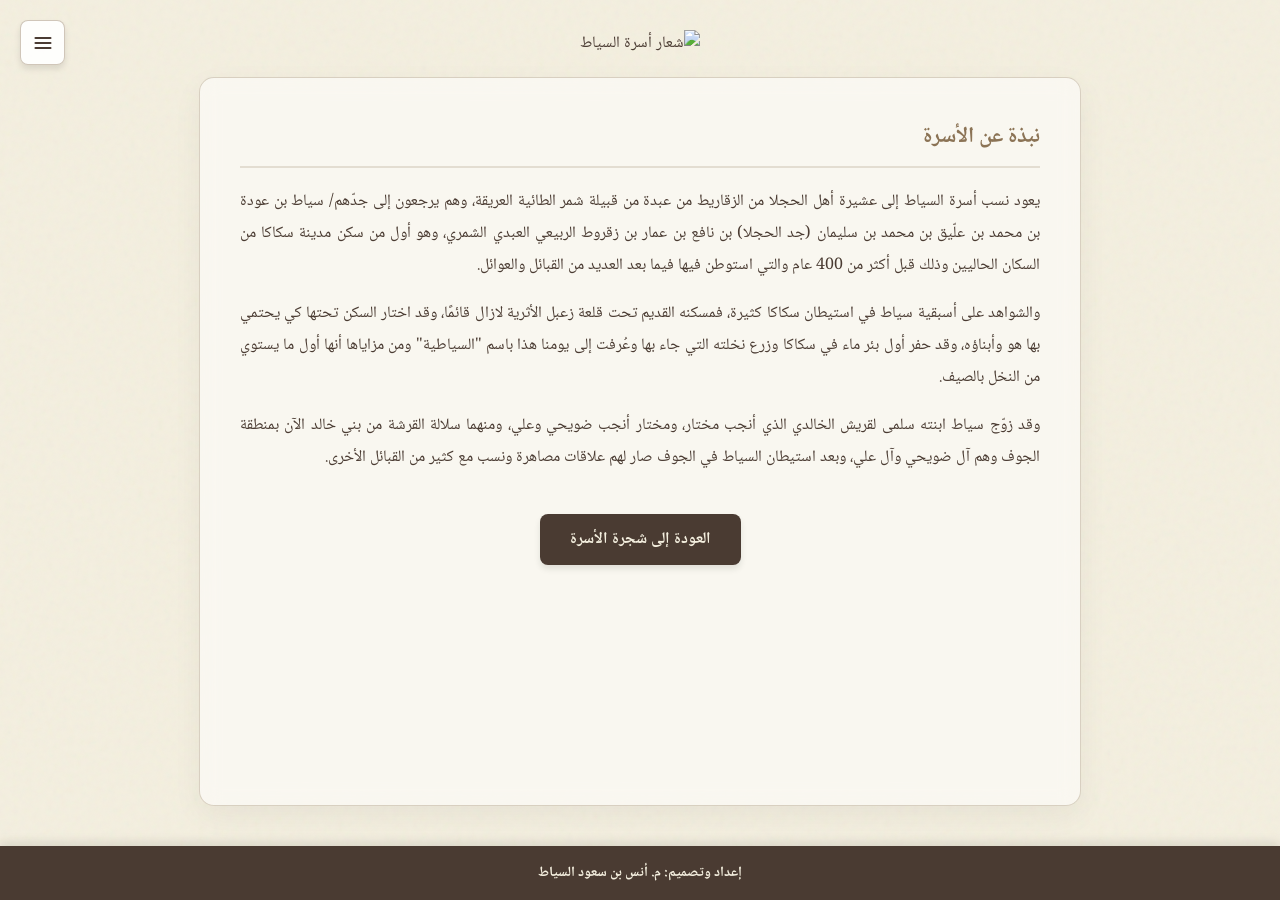
==== about.html @ 710534ac "Add files via upload" ====
<!DOCTYPE html>
<html lang="ar">

<head>
    <meta charset="UTF-8">
    <title>نبذة عن أسرة السياط</title>

    <link rel="icon" href="https://raw.githubusercontent.com/alseyat/FamilyTree/main/favicon_io/favicon.ico"
        type="image/x-icon">
    <link rel="icon" href="https://raw.githubusercontent.com/alseyat/FamilyTree/main/favicon_io/favicon-32x32.png"
        type="image/png">

    <meta name="viewport" content="width=device-width, initial-scale=1.0">
    <link rel="stylesheet" href="style.css">
    <style>
        @import url('https://fonts.googleapis.com/css2?family=Noto+Naskh+Arabic:wght@400;700&display=swap');
        @import url('https://fonts.googleapis.com/css2?family=Reem+Kufi+Ink:wght@400;700&display=swap');

        /* إعدادات الصفحة الأساسية المتوافقة مع الشجرة */
        body {
            font-family: 'Noto Naskh Arabic', sans-serif;
            direction: rtl;
            background-color: #f4efdf;
            background-image: url("data:image/svg+xml,%3Csvg viewBox='0 0 200 200' xmlns='http://www.w3.org/2000/svg'%3E%3Cfilter id='noiseFilter'%3E%3CfeTurbulence type='fractalNoise' baseFrequency='0.65' numOctaves='3' stitchTiles='stitch'/%3E%3C/filter%3E%3Crect width='100%25' height='100%25' filter='url(%23noiseFilter)' opacity='0.05'/%3E%3C/svg%3E");
            color: #4a3b32;
            margin: 0;
            display: flex;
            flex-direction: column;
            min-height: 100vh;
            overflow-y: auto;
        }

        /* الترويسة */
        .header {
            text-align: center;
            padding: 30px 20px 0px;
        }

        .header img {
            max-height: 350px;

            width: auto;
        }

        .header h1 {
            font-family: 'Reem Kufi Ink', sans-serif;
            font-size: 32px;
            margin: 0;
            color: #4a3b32;
        }

        /* حاوية المحتوى (البطاقة الشفافة) */
        .content-container {
            max-width: 800px;
            margin: 20px auto 40px;
            padding: 40px;
            background: rgba(255, 255, 255, 0.55);
            backdrop-filter: blur(10px);
            border: 1px solid rgba(139, 115, 85, 0.3);
            border-radius: 15px;
            box-shadow: 0 10px 30px rgba(0, 0, 0, 0.05);
            flex-grow: 1;
            /* لتمديد المساحة ودفع الفوتر للأسفل */
        }

        /* تنسيق النصوص والعناوين الداخلية */
        .content-container h2 {
            color: #8b7355;
            font-size: 22px;
            border-bottom: 2px solid rgba(139, 115, 85, 0.2);
            padding-bottom: 10px;
            margin-top: 30px;
        }

        .content-container h2:first-of-type {
            margin-top: 0;
        }

        .content-container p {
            font-size: 16px;
            line-height: 2;
            text-align: justify;
            margin-bottom: 15px;
        }

        /* زر العودة للشجرة */
        .back-btn-container {
            text-align: center;
            margin-top: 40px;
        }

        .back-btn {
            display: inline-block;
            background: #4a3b32;
            color: #f4efdf;
            text-decoration: none;
            padding: 12px 30px;
            border-radius: 8px;
            font-weight: bold;
            font-size: 16px;
            transition: all 0.3s ease;
            box-shadow: 0 4px 6px rgba(0, 0, 0, 0.1);
        }

        .back-btn:hover {
            background: #6a5646;
            transform: translateY(-2px);
            box-shadow: 0 6px 12px rgba(0, 0, 0, 0.15);
        }

        /* الفوتر السفلي */
        .bottom-footer {
            text-align: center;
            padding: 15px;
            background: #4a3b32;
            color: #f4efdf;
            font-size: 14px;
            font-weight: bold;
            margin-top: auto;
        }

        /* توافق الشاشات الصغيرة (الجوال) */
        @media (max-width: 768px) {
            .content-container {
                margin: 15px;
                padding: 25px;
            }

            .header img {
                max-height: 200px;
            }
        }
    </style>
</head>

<body>

    <div id="floating-menu-container">
        <button id="menu-icon-btn" class="floating-btn">
            <svg viewBox="0 0 24 24" width="20" height="20" stroke="#4a3b32" stroke-width="2.5" fill="none"
                stroke-linecap="round" stroke-linejoin="round">
                <line x1="3" y1="12" x2="21" y2="12"></line>
                <line x1="3" y1="6" x2="21" y2="6"></line>
                <line x1="3" y1="18" x2="21" y2="18"></line>
            </svg>
        </button>

        <div id="menu-dropdown">
            <a href="tree.html" class="menu-item">شجرة الأسرة</a>
            <a href="about.html" class="menu-item">نبذة عن الأسرة</a>
            <button id="view-stats-btn" class="menu-item">إحصائيات</button>
        </div>
    </div>

    <div class="header">
        <img src="https://github.com/alseyat/FamilyTree_Trial/blob/main/logo.png?raw=true" alt="شعار أسرة السياط">
    </div>

    <div class="content-container">

        <h2>نبذة عن الأسرة</h2>
        <p>
            يعود نسب أسرة السياط إلى عشيرة أهل الحجلا من الزقاريط من عبدة من قبيلة شمر الطائية العريقة، وهم يرجعون إلى
            جدّهم/ سياط بن عودة بن محمد بن علّيق بن محمد بن سليمان (جد الحجلا) بن نافع بن عمار بن زقروط الربيعي العبدي
            الشمري، وهو أول من سكن مدينة سكاكا من السكان الحاليين وذلك قبل أكثر من 400 عام والتي استوطن فيها فيما بعد
            العديد من القبائل والعوائل.
        </p>
        <p>
            والشواهد على أسبقية سياط في استيطان سكاكا كثيرة، فمسكنه القديم تحت قلعة زعبل الأثرية لازال قائمًا، وقد اختار
            السكن تحتها كي يحتمي بها هو وأبناؤه، وقد حفر أول بئر ماء في سكاكا وزرع نخلته التي جاء بها وعُرفت إلى يومنا
            هذا باسم "السياطية" ومن مزاياها أنها أول ما يستوي من النخل بالصيف.
        </p>
        <p>
            وقد زوّج سياط ابنته سلمى لقريش الخالدي الذي أنجب مختار، ومختار أنجب ضويحي وعلي، ومنهما سلالة القرشة من بني
            خالد الآن بمنطقة الجوف وهم آل ضويحي وآل علي، وبعد استيطان السياط في الجوف صار لهم علاقات مصاهرة ونسب مع كثير
            من القبائل الأخرى.
        </p>


        <div class="back-btn-container">
            <a href="tree.html" class="back-btn">العودة إلى شجرة الأسرة</a>
        </div>

    </div>

    <footer class="bottom-footer">
        إعداد وتصميم: م. أنس بن سعود السياط
    </footer>
    <script src="menu.js"></script>

</body>

</html>
---- style.css ----
@import url('https://fonts.googleapis.com/css2?family=Noto+Naskh+Arabic:wght@400;700&display=swap');
@import url('https://fonts.googleapis.com/css2?family=Reem+Kufi+Ink:wght@400;700&display=swap');

body {
    font-family: 'Noto Naskh Arabic', sans-serif;
    direction: rtl;
    background-color: #f4efdf;
    background-image: url("data:image/svg+xml,%3Csvg viewBox='0 0 200 200' xmlns='http://www.w3.org/2000/svg'%3E%3Cfilter id='noiseFilter'%3E%3CfeTurbulence type='fractalNoise' baseFrequency='0.65' numOctaves='3' stitchTiles='stitch'/%3E%3C/filter%3E%3Crect width='100%25' height='100%25' filter='url(%23noiseFilter)' opacity='0.05'/%3E%3C/svg%3E");
    margin: 0;
    display: flex;
    flex-direction: column;
    height: 100vh;
    overflow: hidden;
}

/* 1. الترويسة العلوية (الهيدر) */
.top-header {
    text-align: center;
    padding: 15px;
    background: rgba(244, 239, 223, 0.85);
    backdrop-filter: blur(8px);
    border-bottom: 1px solid rgba(139, 115, 85, 0.3);
    flex-shrink: 0;
    z-index: 1000;
    overflow: hidden;
}

.top-header.hidden {
    max-height: 0;
    padding-top: 0;
    padding-bottom: 0;
    opacity: 0;
    border-bottom: none;
}

.top-header img {
    max-height: 400px;
    width: auto;
}

.top-header h1 {
    margin: 0;
    font-family: 'Reem Kufi Ink', sans-serif;
    font-size: 35px;
    color: #4a3b32;
}

/* 2. شريط الأدوات الثابت (Nav Bar) */
.nav-bar {
    display: flex;
    justify-content: center;
    align-items: center;
    gap: 15px;
    padding: 12px;
    background: rgba(255, 255, 255, 0.5);
    box-shadow: 0 4px 6px rgba(0, 0, 0, 0.05);
    z-index: 999;
    flex-shrink: 0;
    flex-wrap: wrap;
}

.nav-bar button, .nav-bar a, .nav-bar input {
    background: rgba(255, 255, 255, 0.7);
    border: 1px solid rgba(139, 115, 85, 0.4);
    color: #4a3b32;
    font-family: 'Noto Naskh Arabic', sans-serif;
    font-size: 14px;
    font-weight: bold;
    padding: 8px 16px;
    border-radius: 8px;
    cursor: pointer;
    transition: all 0.3s ease;
    text-decoration: none;
    outline: none;
}

.nav-bar button:hover, .nav-bar a:hover {
    background: rgba(255, 255, 255, 0.95);
    box-shadow: 0 4px 8px rgba(139, 115, 85, 0.15);
    transform: translateY(-2px);
}

.search-wrapper {
    position: relative;
    display: flex;
}

.search-wrapper input {
    width: 220px;
    text-align: right;
    cursor: text;
}

.node {
    filter: drop-shadow(2px 4px 6px rgba(0, 0, 0, 0.3));
    transition: filter 0.2s ease;
}

.node:hover {
    filter: drop-shadow(4px 6px 10px rgba(0, 0, 0, 0.7));
    cursor: pointer;
}

/* 1. Add this transition to your existing base node rect to make the color fade smoothly */
.node rect {
    fill: #ffffff;
    stroke: #2c3e50;
    stroke-width: 3px;
    transition: fill 0.4s ease, stroke 0.4s ease; /* This makes the flash smooth */
}

/* 2. Replace your existing highlight classes with these new colors */
.node rect.highlight {
    fill: #060606 !important; /* A bright golden yellow */
    stroke: #070707 !important; /* A deep orange/red border */
}

.node text.highlight {
    fill: #fbf9f9 !important; /* Matches the text to the border */
}

.node text {
    font-family: 'Noto Naskh Arabic', sans-serif;
}



.link {
    fill: none;
    stroke: #747a7a;
    stroke-width: 2.5px;
}

.node.has-children rect {
    fill: #e8f0f2;
}

.node.collapsed rect {
    fill: rgb(194, 194, 205);
}

#tree-container {
    direction: ltr;
    flex-grow: 1;
    overflow: auto;
    position: relative;
}

/* 4. الفوتر السفلي الثابت */
.bottom-footer {
    text-align: center;
    padding: 12px;
    background: #4a3b32;
    color: #f4efdf;
    font-family: 'Noto Naskh Arabic', sans-serif;
    font-size: 14px;
    font-weight: bold;
    flex-shrink: 0;
    z-index: 1000;
    box-shadow: 0 -4px 10px rgba(0, 0, 0, 0.1);
}


/* Tooltip Styles */
#tooltip {
    position: absolute;
    text-align: center;
    padding: 8px 12px;
    font-family: 'Noto Naskh Arabic', sans-serif;
    font-size: 14px;
    font-weight: bold;
    color: #fff;
    background: rgba(0, 0, 0, 0.8);
    border: 1px solid #ddd;
    border-radius: 8px;
    pointer-events: none;
    opacity: 0;
    direction: rtl;
    box-shadow: 0px 4px 6px rgba(0, 0, 0, 0.1);
    z-index: 2000;
    width: 250px;
    white-space: normal;
    word-wrap: break-word;
    line-height: 1.6;
}

/* Input Box */
.search-container input[type="text"] {
    background: rgba(255, 255, 255, 0.35);
    backdrop-filter: blur(8px);
    -webkit-backdrop-filter: blur(8px);
    border: 1px solid rgba(139, 115, 85, 0.4);
    color: #4a3b32;
    font-family: 'Noto Naskh Arabic', sans-serif;
    font-size: 14px;
    font-weight: bold;
    padding: 10px 16px;
    border-radius: 8px;
    box-shadow: 0 4px 6px rgba(0, 0, 0, 0.05);
    transition: all 0.3s ease;
    outline: none;
    width: 30%;
    margin: 0 auto;
    display: block;
    direction: rtl;
    text-align: right;
}

/* Search Results Container */
ul#search-results {
    top: 100%;
    right: 0;
    position: absolute;
    width: 100%;
    margin-top: 5px;
    font-family: 'Noto Naskh Arabic', sans-serif;
    list-style-type: none;
    padding: 0;
    display: none;
    z-index: 1000;
    background: rgba(244, 239, 223, 0.9) !important;
    backdrop-filter: blur(10px);
    -webkit-backdrop-filter: blur(10px);
    border: 1px solid rgba(139, 115, 85, 0.3) !important;
    border-radius: 8px;
    box-shadow: 0 8px 16px rgba(0, 0, 0, 0.1);
    overflow: hidden;
    left: 25%;
}

ul#search-results li {
    padding: 10px;
    cursor: pointer;
    direction: rtl;
    border-bottom: 1px solid rgba(139, 115, 85, 0.3);
    text-align: right;
}

ul#search-results li:hover {
    background: rgba(255, 255, 255, 0.5) !important;
}

#search-box:focus {
    background: rgba(255, 255, 255, 0.85);
    border: 2px solid #8b7355;
    box-shadow: 0 0 10px rgba(139, 115, 85, 0.3);
    outline: none;
}

@media (max-width: 600px) {
    .search-container {
        margin-top: 240px;
    }

    .search-container input[type="text"] {
        width: 70%;
        font-size: 14px;
        padding: 8px;
    }

    ul#search-results {
        width: 80%;
        left: 10%;
    }

    .top-header {
        padding: 10px 5px;
    }
    
    .top-header img {
        max-height: 180px;
        margin-bottom: 5px;
    }




}

/* =========================================
   UI Overlay & Floating Buttons Styling
========================================= */

/* Wrap the logo and nav to float them over the tree */
#ui-wrapper {
    position: absolute;
    top: 0;
    left: 0;
    width: 100%;
    display: flex;
    flex-direction: column;
    align-items: center;
    z-index: 1000;
    /* Added opacity fade and a smoother easing curve */
transition: opacity 0.4s ease, transform 0.4s ease, visibility 0.4s;
    transition-delay: 0.1s; /* Adds a tiny buffer to ignore accidental scroll bounces */
    pointer-events: none;
}

#ui-wrapper.hidden {
    opacity: 0;
    visibility: hidden;
    transform: translateY(-20px);
    transition-delay: 0s; /* Hide immediately when scrolling down */
}

.top-header, .nav-bar {
    pointer-events: auto; /* Re-enables clicking on the actual buttons/logo */
}

.top-header {
    width: 100%;
}

/* Floating Zoom Controls */
/* Floating Controls Container */

/* Universal Floating Button Style */
.floating-btn {
    background: rgba(255, 255, 255, 0.9);
    border: 1px solid rgba(139, 115, 85, 0.4);
    color: #4a3b32;
    font-size: 28px;
    font-weight: bold;
    width: 45px;
    height: 45px;
    border-radius: 8px;
    cursor: pointer;
    display: flex;
    justify-content: center;
    align-items: center;
    box-shadow: 0 4px 6px rgba(0, 0, 0, 0.1);
    transition: all 0.2s ease;
    padding: 0;
    line-height: 1;
    touch-action: manipulation;
    user-select: none;
}

.floating-btn:hover {
    background: #ffffff;
    transform: scale(1.1);
    box-shadow: 0 6px 12px rgba(139, 115, 85, 0.2);
}

/* Isolated Search Container */
#floating-search-container {
    position: absolute;
    top: 20px;
    right: 20px;
    z-index: 1001;
    display: flex;
    justify-content: flex-end;
    height: 45px;
}

/* Isolated Zoom Container */
.zoom-controls {
    position: absolute;
    /* This 75px pushes the zoom buttons strictly below the search area, making overlap mathematically impossible */
    top: 75px; 
    right: 20px;
    display: flex;
    flex-direction: column;
    gap: 10px;
    z-index: 1000;
}

.zoom-controls button:hover {
    background: #ffffff;
    transform: scale(1.1);
    box-shadow: 0 6px 12px rgba(139, 115, 85, 0.2);
}



.search-wrapper {
    position: absolute;
    top: 0;
    right: 0;
    width: 250px; /* How far it expands to the left */
    z-index: 1001;
}

.search-wrapper input {
    width: 100%;
    height: 45px;
    box-sizing: border-box;
    background: rgba(255, 255, 255, 0.95);
    backdrop-filter: blur(8px);
    -webkit-backdrop-filter: blur(8px);
    border: 2px solid #8b7355;
    color: #4a3b32;
    font-family: 'Noto Naskh Arabic', sans-serif;
    font-size: 14px;
    font-weight: bold;
    padding: 0 15px;
    border-radius: 8px;
    box-shadow: 0 4px 12px rgba(0, 0, 0, 0.15);
    outline: none;
    direction: rtl;
    text-align: right;
}

/* Search Results Dropdown */
ul#search-results {
    top: 50px;
    right: 0;
    position: absolute;
    width: 100%;
    margin: 0;
    font-family: 'Noto Naskh Arabic', sans-serif;
    list-style-type: none;
    padding: 0;
    display: none;
    background: rgba(244, 239, 223, 0.95);
    backdrop-filter: blur(10px);
    -webkit-backdrop-filter: blur(10px);
    border: 1px solid rgba(139, 115, 85, 0.4);
    border-radius: 8px;
    box-shadow: 0 8px 16px rgba(0, 0, 0, 0.15);
    overflow: hidden;
}

ul#search-results li {
    padding: 12px 15px;
    cursor: pointer;
    direction: rtl;
    border-bottom: 1px solid rgba(139, 115, 85, 0.2);
    text-align: right;
    font-size: 14px;
}

ul#search-results li:hover {
    background: rgba(255, 255, 255, 0.6);
}

.floating-btn svg {
    width: 20px !important;
    height: 20px !important;
    pointer-events: none; /* Stops the SVG itself from capturing clicks */
}

/* Floating Menu Container */
#floating-menu-container {
    position: absolute;
    top: 20px;
    left: 20px;
    z-index: 1001;
}

/* Menu Dropdown Styling with Transition */
#menu-dropdown {
    position: absolute;
    top: 100%; /* Positions it right below the button */
    left: 0;   /* Aligns it to the left edge so the button doesn't move */
    margin-top: 10px;
    background: rgba(244, 239, 223, 0.95);
    backdrop-filter: blur(10px);
    -webkit-backdrop-filter: blur(10px);
    border: 1px solid rgba(139, 115, 85, 0.4);
    border-radius: 8px;
    box-shadow: 0 8px 16px rgba(0, 0, 0, 0.15);
    overflow: hidden;
    display: flex;
    flex-direction: column;
    min-width: 160px;
    
    /* Animation properties */
    opacity: 0;
    visibility: hidden;
    transform: translateY(-10px);
    transition: opacity 0.3s ease, transform 0.3s ease, visibility 0.3s ease;
}

/* The class added by JavaScript to show the menu */
#menu-dropdown.show {
    opacity: 1;
    visibility: visible;
    transform: translateY(0);
}

/* Individual Menu Items */
.menu-item {
    background: transparent;
    border: none;
    border-bottom: 1px solid rgba(139, 115, 85, 0.2);
    color: #4a3b32;
    font-family: 'Noto Naskh Arabic', sans-serif;
    font-size: 14px;
    font-weight: bold;
    padding: 12px 15px;
    cursor: pointer;
    text-align: right;
    text-decoration: none;
    width: 100%;
    box-sizing: border-box;
    display: block;
    outline: none;
}

.menu-item:last-child {
    border-bottom: none;
}

.menu-item:hover {
    background: rgba(255, 255, 255, 0.6);
}

@media (max-width: 600px) {
    .search-wrapper {
        width: 210px; /* Slightly smaller on mobile screens */
    }
}
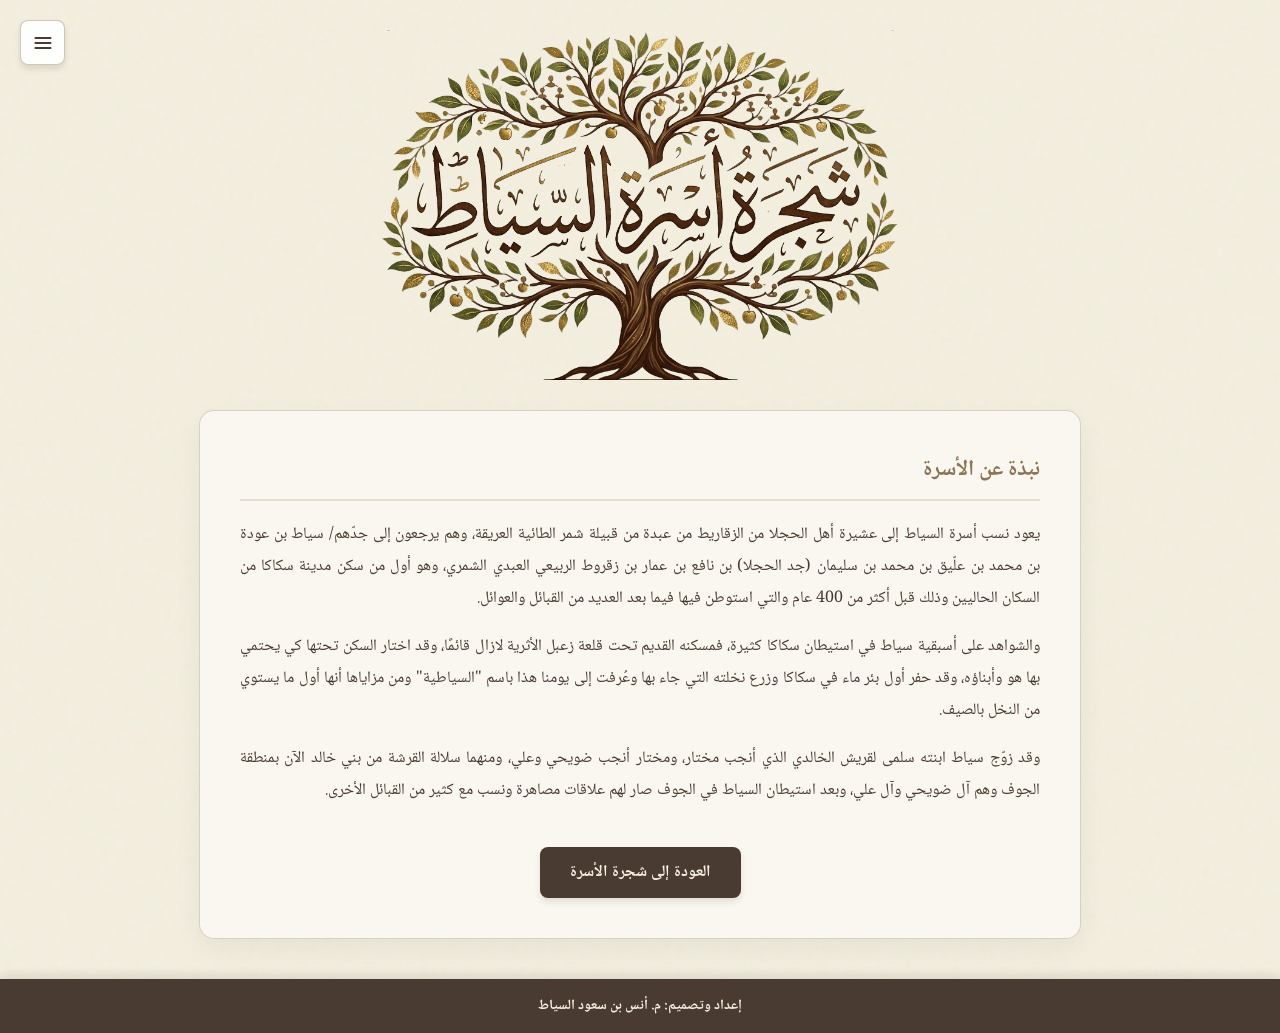
==== commit b17c9800: "Add files via upload" ====
--- a/about.html
+++ b/about.html
@@ -2,13 +2,14 @@
 <html lang="ar">
 
 <head>
+        <link rel="preload" as="image" href="logo.png">
+
     <meta charset="UTF-8">
     <title>نبذة عن أسرة السياط</title>
 
-    <link rel="icon" href="https://raw.githubusercontent.com/alseyat/FamilyTree/main/favicon_io/favicon.ico"
-        type="image/x-icon">
-    <link rel="icon" href="https://raw.githubusercontent.com/alseyat/FamilyTree/main/favicon_io/favicon-32x32.png"
-        type="image/png">
+    <link rel="icon" href="favicon_io/favicon.ico" type="image/x-icon">
+
+    <link rel="icon" href="favicon_io/favicon-32x32.png" type="image/png">
 
     <meta name="viewport" content="width=device-width, initial-scale=1.0">
     <link rel="stylesheet" href="style.css">
@@ -153,7 +154,7 @@
     </div>
 
     <div class="header">
-        <img src="https://github.com/alseyat/FamilyTree_Trial/blob/main/logo.png?raw=true" alt="شعار أسرة السياط">
+        <img src="logo.png" alt="شعار شجرة السياط">
     </div>
 
     <div class="content-container">
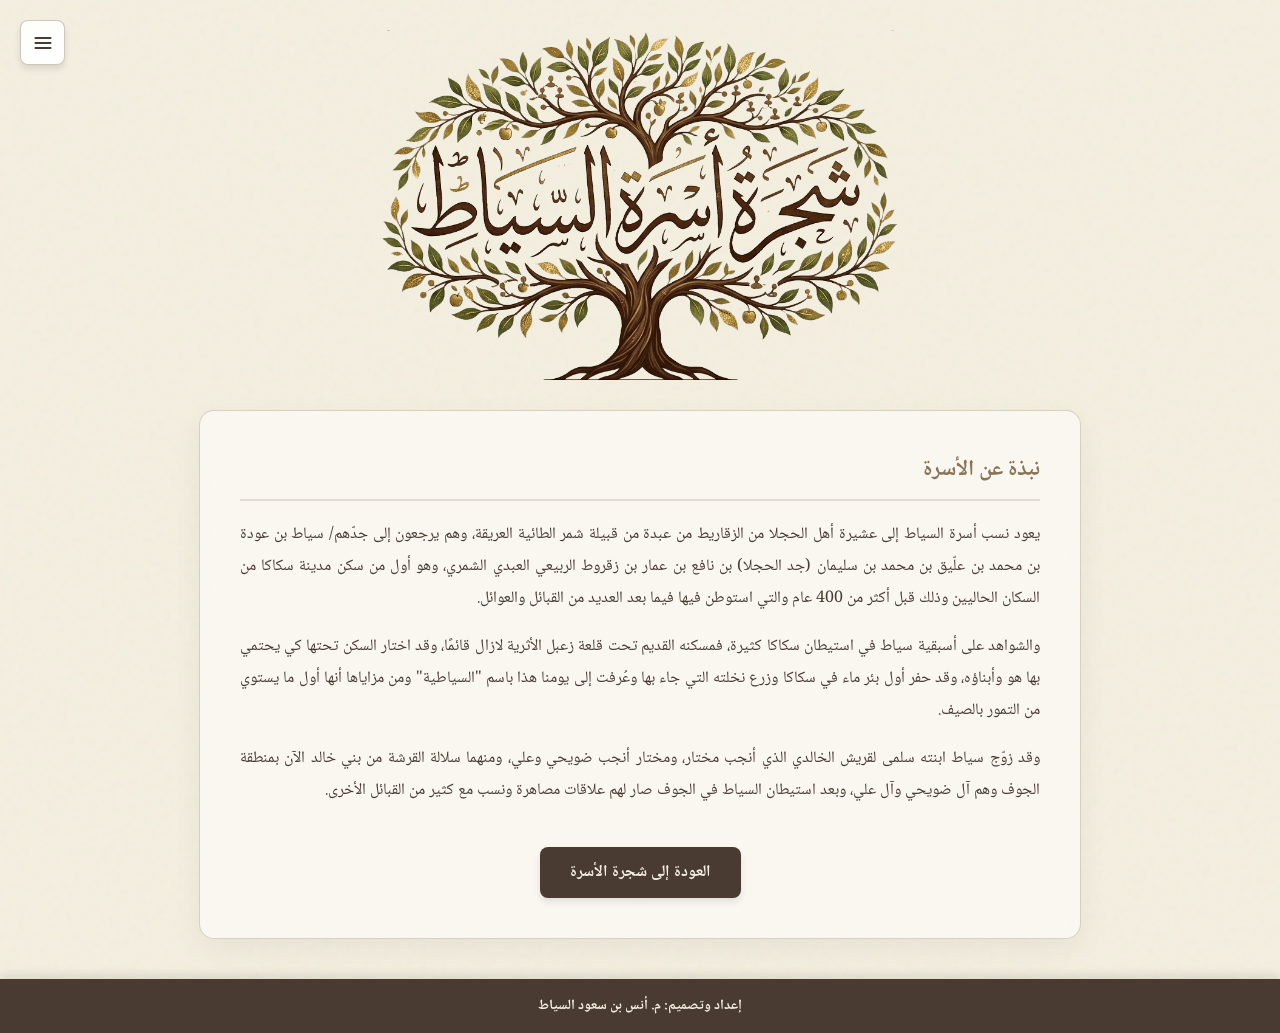
==== commit 6aee23e2: "Add files via upload" ====
--- a/about.html
+++ b/about.html
@@ -169,7 +169,7 @@
         <p>
             والشواهد على أسبقية سياط في استيطان سكاكا كثيرة، فمسكنه القديم تحت قلعة زعبل الأثرية لازال قائمًا، وقد اختار
             السكن تحتها كي يحتمي بها هو وأبناؤه، وقد حفر أول بئر ماء في سكاكا وزرع نخلته التي جاء بها وعُرفت إلى يومنا
-            هذا باسم "السياطية" ومن مزاياها أنها أول ما يستوي من النخل بالصيف.
+            هذا باسم "السياطية" ومن مزاياها أنها أول ما يستوي من التمور بالصيف.
         </p>
         <p>
             وقد زوّج سياط ابنته سلمى لقريش الخالدي الذي أنجب مختار، ومختار أنجب ضويحي وعلي، ومنهما سلالة القرشة من بني
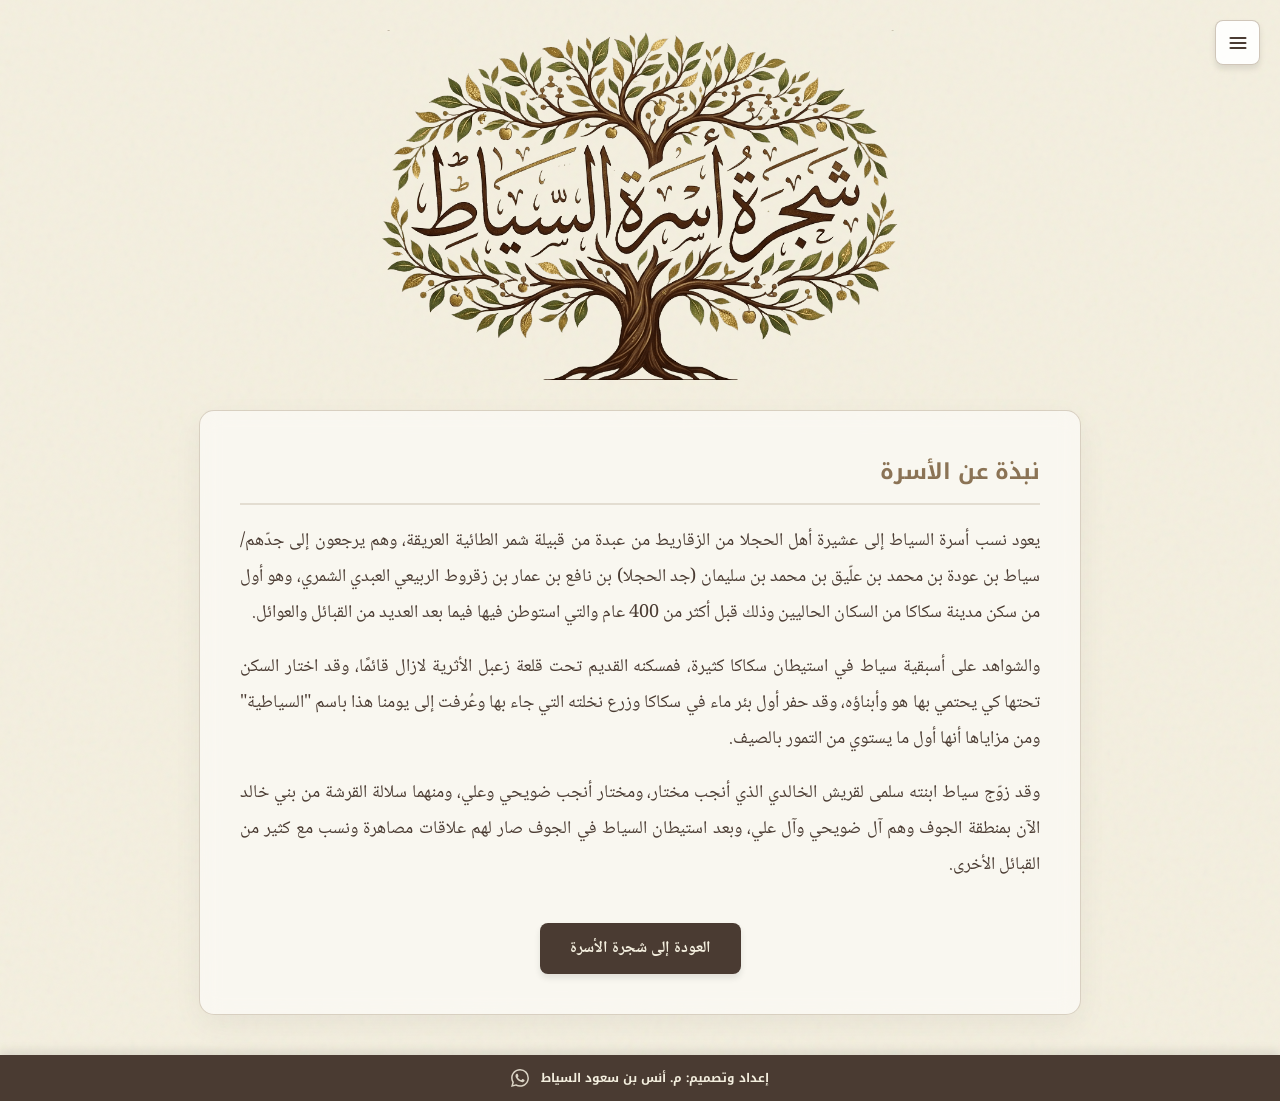
==== commit f65c57c5: "Add files via upload" ====
--- a/about.html
+++ b/about.html
@@ -2,7 +2,7 @@
 <html lang="ar">
 
 <head>
-        <link rel="preload" as="image" href="logo.png">
+    <link rel="preload" as="image" href="logo.png">
 
     <meta charset="UTF-8">
     <title>نبذة عن أسرة السياط</title>
@@ -44,7 +44,7 @@
         }
 
         .header h1 {
-            font-family: 'Reem Kufi Ink', sans-serif;
+            font-family: 'Noto Kufi Arabic', sans-serif;
             font-size: 32px;
             margin: 0;
             color: #4a3b32;
@@ -66,11 +66,13 @@
 
         /* تنسيق النصوص والعناوين الداخلية */
         .content-container h2 {
+            font-family: 'Noto Kufi Arabic', sans-serif;
             color: #8b7355;
             font-size: 22px;
             border-bottom: 2px solid rgba(139, 115, 85, 0.2);
             padding-bottom: 10px;
             margin-top: 30px;
+            text-align: right;
         }
 
         .content-container h2:first-of-type {
@@ -78,7 +80,7 @@
         }
 
         .content-container p {
-            font-size: 16px;
+            font-size: 18px;
             line-height: 2;
             text-align: justify;
             margin-bottom: 15px;
@@ -110,7 +112,7 @@
         }
 
         /* الفوتر السفلي */
-        .bottom-footer {
+        /* .bottom-footer {
             text-align: center;
             padding: 15px;
             background: #4a3b32;
@@ -118,7 +120,7 @@
             font-size: 14px;
             font-weight: bold;
             margin-top: auto;
-        }
+        } */
 
         /* توافق الشاشات الصغيرة (الجوال) */
         @media (max-width: 768px) {
@@ -147,9 +149,6 @@
         </button>
 
         <div id="menu-dropdown">
-            <a href="tree.html" class="menu-item">شجرة الأسرة</a>
-            <a href="about.html" class="menu-item">نبذة عن الأسرة</a>
-            <button id="view-stats-btn" class="menu-item">إحصائيات</button>
         </div>
     </div>
 
@@ -185,7 +184,6 @@
     </div>
 
     <footer class="bottom-footer">
-        إعداد وتصميم: م. أنس بن سعود السياط
     </footer>
     <script src="menu.js"></script>
 
--- a/style.css
+++ b/style.css
@@ -1,5 +1,6 @@
 @import url('https://fonts.googleapis.com/css2?family=Noto+Naskh+Arabic:wght@400;700&display=swap');
 @import url('https://fonts.googleapis.com/css2?family=Reem+Kufi+Ink:wght@400;700&display=swap');
+@import url('https://fonts.googleapis.com/css2?family=Noto+Kufi+Arabic:wght@100..900&display=swap');
 
 body {
     font-family: 'Noto Naskh Arabic', sans-serif;
@@ -152,12 +153,32 @@
     padding: 12px;
     background: #4a3b32;
     color: #f4efdf;
-    font-family: 'Noto Naskh Arabic', sans-serif;
-    font-size: 14px;
+    font-family: 'Noto Kufi Arabic', sans-serif;
+    font-size: 12px;
     font-weight: bold;
     flex-shrink: 0;
     z-index: 1000;
     box-shadow: 0 -4px 10px rgba(0, 0, 0, 0.1);
+    display: flex;
+    align-items: center;
+    justify-content: center;
+    gap: 12px;
+}
+
+.footer-whatsapp {
+    display: flex;
+    align-items: center;
+    justify-content: center;
+    color: #f4efdf;
+    opacity: 0.85;
+    transition: opacity 0.2s ease, transform 0.2s ease;
+    text-decoration: none;
+    line-height: 1;
+}
+
+.footer-whatsapp:hover {
+    opacity: 1;
+    transform: scale(1.15);
 }
 
 
@@ -347,11 +368,12 @@
 #floating-search-container {
     position: absolute;
     top: 20px;
-    right: 20px;
+    left: 20px;
     z-index: 1001;
     display: flex;
-    justify-content: flex-end;
+    justify-content: flex-start;
     height: 45px;
+    /* display: none; */
 }
 
 /* Isolated Zoom Container */
@@ -359,7 +381,7 @@
     position: absolute;
     /* This 75px pushes the zoom buttons strictly below the search area, making overlap mathematically impossible */
     top: 75px; 
-    right: 20px;
+    left: 20px;
     display: flex;
     flex-direction: column;
     gap: 10px;
@@ -377,8 +399,8 @@
 .search-wrapper {
     position: absolute;
     top: 0;
-    right: 0;
-    width: 250px; /* How far it expands to the left */
+    left: 0;
+    width: 250px; /* How far it expands to the right */
     z-index: 1001;
 }
 
@@ -405,7 +427,7 @@
 /* Search Results Dropdown */
 ul#search-results {
     top: 50px;
-    right: 0;
+    left: 0;
     position: absolute;
     width: 100%;
     margin: 0;
@@ -445,7 +467,7 @@
 #floating-menu-container {
     position: absolute;
     top: 20px;
-    left: 20px;
+    right: 20px;
     z-index: 1001;
 }
 
@@ -453,7 +475,7 @@
 #menu-dropdown {
     position: absolute;
     top: 100%; /* Positions it right below the button */
-    left: 0;   /* Aligns it to the left edge so the button doesn't move */
+    right: 0;  /* Aligns it to the right edge so the button doesn't move */
     margin-top: 10px;
     background: rgba(244, 239, 223, 0.95);
     backdrop-filter: blur(10px);
@@ -507,9 +529,151 @@
     background: rgba(255, 255, 255, 0.6);
 }
 
+/* Controls Toggle Panel */
+#controls-panel {
+    display: flex;
+    flex-direction: column;
+    gap: 10px;
+    overflow: hidden;
+    max-height: 0;
+    opacity: 0;
+    transform: translateY(-8px);
+    transition: max-height 0.4s cubic-bezier(0.4, 0, 0.2, 1),
+                opacity 0.35s ease,
+                transform 0.35s cubic-bezier(0.4, 0, 0.2, 1);
+    pointer-events: none;
+}
+
+#controls-panel.open {
+    max-height: 350px;
+    opacity: 1;
+    transform: translateY(0);
+    pointer-events: auto;
+}
+
+/* Stagger children buttons when opening */
+#controls-panel.open .floating-btn:nth-child(1) { transition-delay: 0.04s; }
+#controls-panel.open .floating-btn:nth-child(2) { transition-delay: 0.08s; }
+#controls-panel.open .floating-btn:nth-child(3) { transition-delay: 0.12s; }
+#controls-panel.open .floating-btn:nth-child(4) { transition-delay: 0.16s; }
+#controls-panel.open .floating-btn:nth-child(5) { transition-delay: 0.20s; }
+
+/* Active state for the toggle button */
+#controls-toggle-btn.active {
+    background: rgba(139, 115, 85, 0.18);
+    border-color: rgba(139, 115, 85, 0.7);
+    box-shadow: 0 4px 12px rgba(139, 115, 85, 0.25);
+}
+
 @media (max-width: 600px) {
     .search-wrapper {
         width: 210px; /* Slightly smaller on mobile screens */
     }
 }
 
+/* =========================================
+   Fixed Header Overlay: Logo + Lineage Text
+   - Sits fixed at top-center of the viewport
+   - Never moves or scales with the tree
+   - Fades out when scrolling down, returns at top
+========================================= */
+
+#header-overlay {
+    position: fixed;
+    top: 0;
+    left: 50%;
+    transform: translateX(-50%);
+    z-index: 900; /* Below floating buttons (1001) but above tree */
+    display: flex;
+    flex-direction: column;
+    align-items: center;
+    padding: 14px 24px 10px;
+    pointer-events: none; /* Lets clicks pass through to the tree */
+    width: 100%;        /* ADD THIS */
+
+    /* Smooth show/hide transition */
+    opacity: 1;
+    visibility: visible;
+    transition: opacity 0.4s ease, transform 0.4s ease, visibility 0.4s;
+    transition-delay: 0.1s;
+}
+
+#header-overlay.hidden {
+    opacity: 0;
+    visibility: hidden;
+    transform: translateX(-50%) translateY(-20px);
+    transition-delay: 0s;
+}
+
+#header-logo {
+    max-height: 110px;
+    width: auto;
+    margin-bottom: 6px;
+    filter: drop-shadow(0 2px 8px rgba(0,0,0,0.18));
+}
+
+#lineage-text {
+    opacity: 0;
+    transition: opacity 0.4s ease;
+    margin: 0;
+    font-family: 'Noto Kufi Arabic', sans-serif;
+    font-size: clamp(13px, 1.5vw, 15px);
+    font-weight: 700;
+    color: #3a2c1e;
+    direction: rtl;
+    text-align: center;
+    line-height: 1.7;
+    letter-spacing: 0.02em;
+    max-width: 55vw;
+    /* Soft warm text-shadow for elegance */
+    text-shadow:
+        0 1px 0 rgba(255,255,255,0.8),
+        0 2px 8px rgba(139, 115, 85, 0.25);
+    /* Subtle decorative underline */
+    border-bottom: 1.5px solid rgba(139, 115, 85, 0.35);
+    padding-bottom: 4px;
+}
+
+@media (max-width: 600px) {
+    #header-logo {
+        max-height: 70px;
+    }
+    #lineage-text {
+        font-size: 11px;
+        max-width: 65vw;
+    }
+}
+/* ── Share Button ── */
+#share-btn {
+    position: absolute;
+    top: 75px;
+    right: 20px;
+    z-index: 1001;
+}
+
+/* ── Share Toast ── */
+#share-toast {
+    position: fixed;
+    bottom: 60px;
+    left: 50%;
+    transform: translateX(-50%) translateY(10px);
+    background: #4a3b32;
+    color: #f4efdf;
+    font-family: 'Noto Naskh Arabic', sans-serif;
+    font-size: 14px;
+    font-weight: bold;
+    padding: 10px 22px;
+    border-radius: 10px;
+    box-shadow: 0 4px 16px rgba(0,0,0,0.2);
+    opacity: 0;
+    visibility: hidden;
+    transition: opacity 0.3s ease, transform 0.3s ease, visibility 0.3s ease;
+    z-index: 3000;
+    white-space: nowrap;
+}
+
+#share-toast.show {
+    opacity: 1;
+    visibility: visible;
+    transform: translateX(-50%) translateY(0);
+}
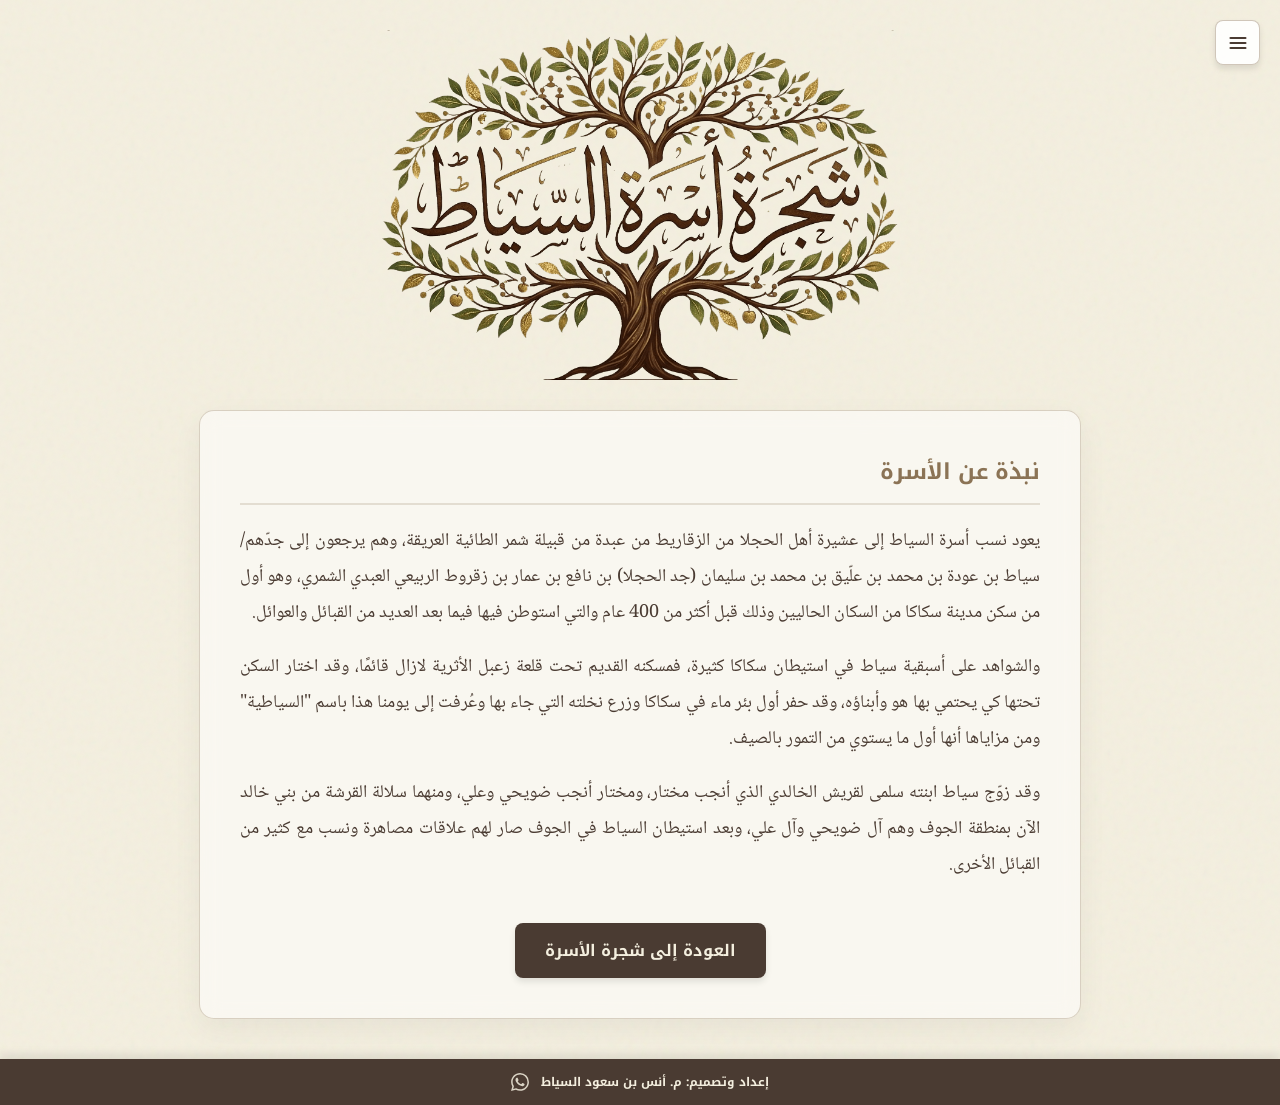
==== commit ea1d8043: "Add files via upload" ====
--- a/about.html
+++ b/about.html
@@ -93,6 +93,7 @@
         }
 
         .back-btn {
+            font-family: 'Noto Kufi Arabic', sans-serif;
             display: inline-block;
             background: #4a3b32;
             color: #f4efdf;
--- a/style.css
+++ b/style.css
@@ -11,6 +11,7 @@
     display: flex;
     flex-direction: column;
     height: 100vh;
+    height: 100dvh;
     overflow: hidden;
 }
 
@@ -149,16 +150,64 @@
 
 /* 4. الفوتر السفلي الثابت */
 .bottom-footer {
-    text-align: center;
-    padding: 12px;
+    flex-shrink: 0;
+    z-index: 1000;
+    box-shadow: 0 -4px 10px rgba(0, 0, 0, 0.1);
+    display: flex;
+    flex-direction: column;
+    align-items: stretch;
+    padding: 0;
+}
+
+.footer-legend {
+    background: #f4efdf;
+    color: #2c1a0e;
+    font-family: 'Noto Kufi Arabic', sans-serif;
+    font-size: 12px;
+    font-weight: bold;
+    padding: 7px 16px;
+    display: flex;
+    align-items: center;
+    justify-content: center;
+    gap: 20px;
+    flex-wrap: wrap;
+    border-top: 1px solid rgba(139, 115, 85, 0.25);
+}
+
+@media (max-width: 480px) {
+    .footer-legend {
+        font-size: 10px;
+        gap: 12px;
+        padding: 6px 10px;
+    }
+
+    .legend-swatch {
+        width: 20px;
+        height: 13px;
+    }
+}
+
+.legend-item {
+    display: flex;
+    align-items: center;
+    gap: 7px;
+}
+
+.legend-swatch {
+    display: inline-block;
+    width: 26px;
+    height: 16px;
+    border-radius: 4px;
+    flex-shrink: 0;
+}
+
+.footer-credit {
     background: #4a3b32;
     color: #f4efdf;
     font-family: 'Noto Kufi Arabic', sans-serif;
     font-size: 12px;
     font-weight: bold;
-    flex-shrink: 0;
-    z-index: 1000;
-    box-shadow: 0 -4px 10px rgba(0, 0, 0, 0.1);
+    padding: 12px;
     display: flex;
     align-items: center;
     justify-content: center;
@@ -465,7 +514,7 @@
 
 /* Floating Menu Container */
 #floating-menu-container {
-    position: absolute;
+    position: fixed;
     top: 20px;
     right: 20px;
     z-index: 1001;
@@ -493,6 +542,8 @@
     visibility: hidden;
     transform: translateY(-10px);
     transition: opacity 0.3s ease, transform 0.3s ease, visibility 0.3s ease;
+    z-index: 1002;
+    z-index: 1002;
 }
 
 /* The class added by JavaScript to show the menu */
@@ -557,6 +608,42 @@
 #controls-panel.open .floating-btn:nth-child(3) { transition-delay: 0.12s; }
 #controls-panel.open .floating-btn:nth-child(4) { transition-delay: 0.16s; }
 #controls-panel.open .floating-btn:nth-child(5) { transition-delay: 0.20s; }
+#controls-panel.open .floating-btn:nth-child(6) { transition-delay: 0.24s; }
+
+/* ── Share Button ── */
+#share-btn {
+    position: absolute;
+    top: 75px;
+    right: 20px;
+    z-index: 1000;
+}
+
+/* ── Share Toast ── */
+#share-toast {
+    position: fixed;
+    bottom: 60px;
+    left: 50%;
+    transform: translateX(-50%) translateY(10px);
+    background: #4a3b32;
+    color: #f4efdf;
+    font-family: 'Noto Naskh Arabic', sans-serif;
+    font-size: 14px;
+    font-weight: bold;
+    padding: 10px 22px;
+    border-radius: 10px;
+    box-shadow: 0 4px 16px rgba(0,0,0,0.2);
+    opacity: 0;
+    visibility: hidden;
+    transition: opacity 0.3s ease, transform 0.3s ease, visibility 0.3s ease;
+    z-index: 3000;
+    white-space: nowrap;
+}
+
+#share-toast.show {
+    opacity: 1;
+    visibility: visible;
+    transform: translateX(-50%) translateY(0);
+}
 
 /* Active state for the toggle button */
 #controls-toggle-btn.active {
@@ -648,7 +735,7 @@
     position: absolute;
     top: 75px;
     right: 20px;
-    z-index: 1001;
+    z-index: 1000;
 }
 
 /* ── Share Toast ── */
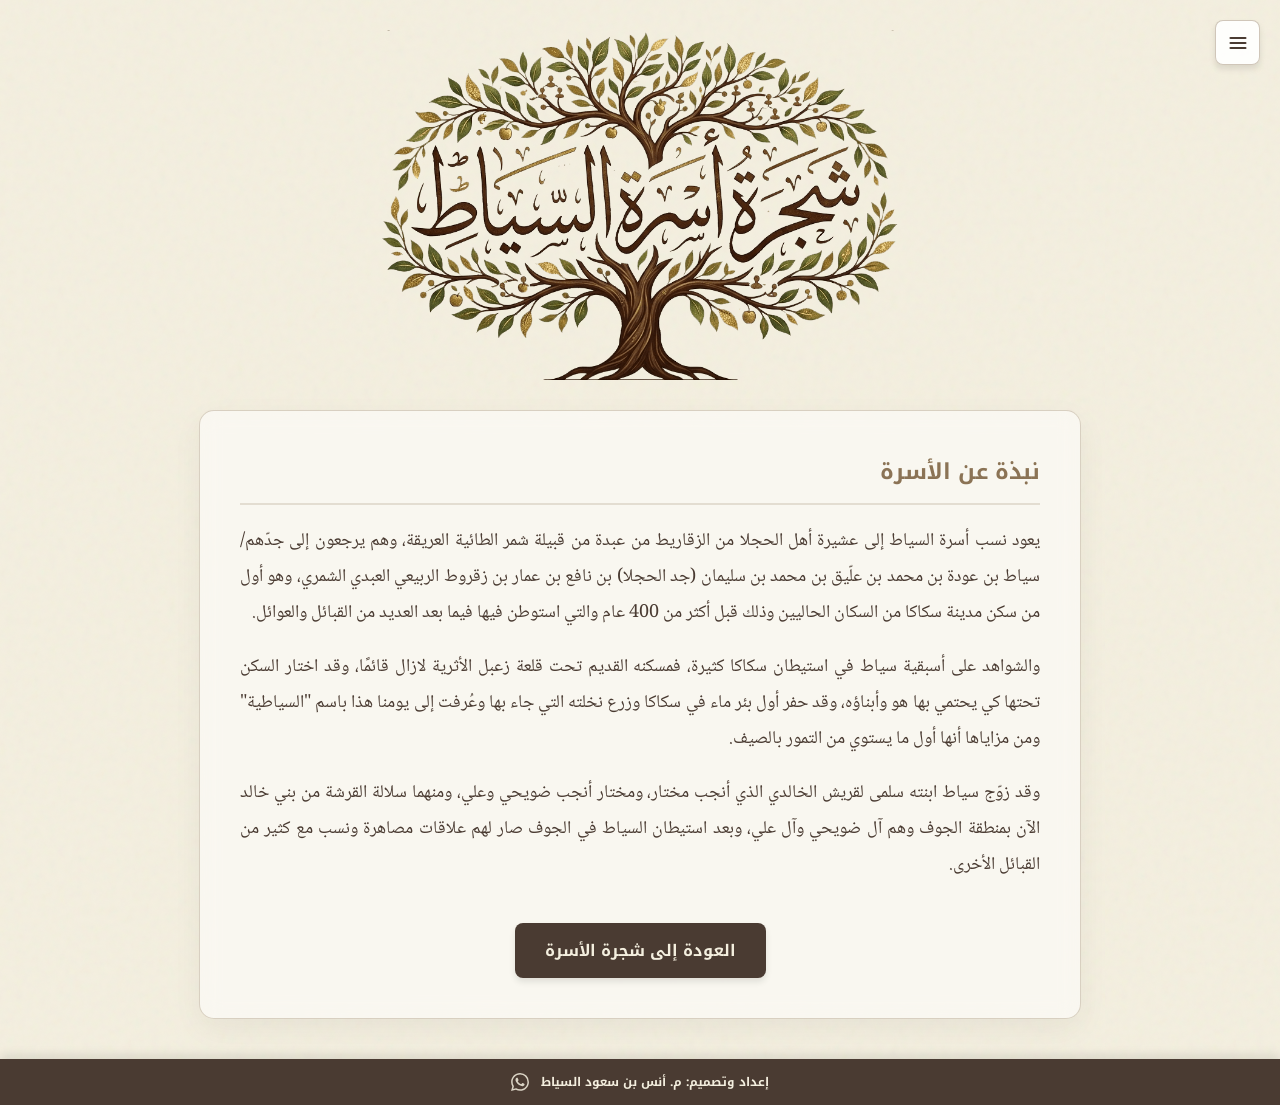
==== commit 37aa77b1: "Add files via upload" ====
--- a/about.html
+++ b/about.html
@@ -3,144 +3,21 @@
 
 <head>
     <link rel="preload" as="image" href="logo.png">
-
     <meta charset="UTF-8">
+    <meta name="viewport" content="width=device-width, initial-scale=1.0">
     <title>نبذة عن أسرة السياط</title>
-
+    <meta name="description" content="نبذة تاريخية عن أسرة السياط وجذورها في مدينة سكاكا">
     <link rel="icon" href="favicon_io/favicon.ico" type="image/x-icon">
-
     <link rel="icon" href="favicon_io/favicon-32x32.png" type="image/png">
-
-    <meta name="viewport" content="width=device-width, initial-scale=1.0">
+    <link rel="preconnect" href="https://fonts.googleapis.com">
+    <link rel="preconnect" href="https://fonts.gstatic.com" crossorigin>
+    <link rel="stylesheet" href="https://fonts.googleapis.com/css2?family=Noto+Naskh+Arabic:wght@400;700&family=Reem+Kufi+Ink:wght@400;700&family=Noto+Kufi+Arabic:wght@100..900&display=swap">
     <link rel="stylesheet" href="style.css">
-    <style>
-        @import url('https://fonts.googleapis.com/css2?family=Noto+Naskh+Arabic:wght@400;700&display=swap');
-        @import url('https://fonts.googleapis.com/css2?family=Reem+Kufi+Ink:wght@400;700&display=swap');
-
-        /* إعدادات الصفحة الأساسية المتوافقة مع الشجرة */
-        body {
-            font-family: 'Noto Naskh Arabic', sans-serif;
-            direction: rtl;
-            background-color: #f4efdf;
-            background-image: url("data:image/svg+xml,%3Csvg viewBox='0 0 200 200' xmlns='http://www.w3.org/2000/svg'%3E%3Cfilter id='noiseFilter'%3E%3CfeTurbulence type='fractalNoise' baseFrequency='0.65' numOctaves='3' stitchTiles='stitch'/%3E%3C/filter%3E%3Crect width='100%25' height='100%25' filter='url(%23noiseFilter)' opacity='0.05'/%3E%3C/svg%3E");
-            color: #4a3b32;
-            margin: 0;
-            display: flex;
-            flex-direction: column;
-            min-height: 100vh;
-            overflow-y: auto;
-        }
-
-        /* الترويسة */
-        .header {
-            text-align: center;
-            padding: 30px 20px 0px;
-        }
-
-        .header img {
-            max-height: 350px;
-
-            width: auto;
-        }
-
-        .header h1 {
-            font-family: 'Noto Kufi Arabic', sans-serif;
-            font-size: 32px;
-            margin: 0;
-            color: #4a3b32;
-        }
-
-        /* حاوية المحتوى (البطاقة الشفافة) */
-        .content-container {
-            max-width: 800px;
-            margin: 20px auto 40px;
-            padding: 40px;
-            background: rgba(255, 255, 255, 0.55);
-            backdrop-filter: blur(10px);
-            border: 1px solid rgba(139, 115, 85, 0.3);
-            border-radius: 15px;
-            box-shadow: 0 10px 30px rgba(0, 0, 0, 0.05);
-            flex-grow: 1;
-            /* لتمديد المساحة ودفع الفوتر للأسفل */
-        }
-
-        /* تنسيق النصوص والعناوين الداخلية */
-        .content-container h2 {
-            font-family: 'Noto Kufi Arabic', sans-serif;
-            color: #8b7355;
-            font-size: 22px;
-            border-bottom: 2px solid rgba(139, 115, 85, 0.2);
-            padding-bottom: 10px;
-            margin-top: 30px;
-            text-align: right;
-        }
-
-        .content-container h2:first-of-type {
-            margin-top: 0;
-        }
-
-        .content-container p {
-            font-size: 18px;
-            line-height: 2;
-            text-align: justify;
-            margin-bottom: 15px;
-        }
-
-        /* زر العودة للشجرة */
-        .back-btn-container {
-            text-align: center;
-            margin-top: 40px;
-        }
-
-        .back-btn {
-            font-family: 'Noto Kufi Arabic', sans-serif;
-            display: inline-block;
-            background: #4a3b32;
-            color: #f4efdf;
-            text-decoration: none;
-            padding: 12px 30px;
-            border-radius: 8px;
-            font-weight: bold;
-            font-size: 16px;
-            transition: all 0.3s ease;
-            box-shadow: 0 4px 6px rgba(0, 0, 0, 0.1);
-        }
-
-        .back-btn:hover {
-            background: #6a5646;
-            transform: translateY(-2px);
-            box-shadow: 0 6px 12px rgba(0, 0, 0, 0.15);
-        }
-
-        /* الفوتر السفلي */
-        /* .bottom-footer {
-            text-align: center;
-            padding: 15px;
-            background: #4a3b32;
-            color: #f4efdf;
-            font-size: 14px;
-            font-weight: bold;
-            margin-top: auto;
-        } */
-
-        /* توافق الشاشات الصغيرة (الجوال) */
-        @media (max-width: 768px) {
-            .content-container {
-                margin: 15px;
-                padding: 25px;
-            }
-
-            .header img {
-                max-height: 200px;
-            }
-        }
-    </style>
 </head>
 
 <body>
-
     <div id="floating-menu-container">
-        <button id="menu-icon-btn" class="floating-btn">
+        <button id="menu-icon-btn" class="floating-btn" aria-label="القائمة">
             <svg viewBox="0 0 24 24" width="20" height="20" stroke="#4a3b32" stroke-width="2.5" fill="none"
                 stroke-linecap="round" stroke-linejoin="round">
                 <line x1="3" y1="12" x2="21" y2="12"></line>
@@ -148,9 +25,7 @@
                 <line x1="3" y1="18" x2="21" y2="18"></line>
             </svg>
         </button>
-
-        <div id="menu-dropdown">
-        </div>
+        <div id="menu-dropdown"></div>
     </div>
 
     <div class="header">
@@ -158,7 +33,6 @@
     </div>
 
     <div class="content-container">
-
         <h2>نبذة عن الأسرة</h2>
         <p>
             يعود نسب أسرة السياط إلى عشيرة أهل الحجلا من الزقاريط من عبدة من قبيلة شمر الطائية العريقة، وهم يرجعون إلى
@@ -177,17 +51,13 @@
             من القبائل الأخرى.
         </p>
 
-
         <div class="back-btn-container">
             <a href="tree.html" class="back-btn">العودة إلى شجرة الأسرة</a>
         </div>
-
     </div>
 
-    <footer class="bottom-footer">
-    </footer>
+    <footer class="bottom-footer"></footer>
     <script src="menu.js"></script>
-
 </body>
 
-</html>+</html>
--- a/style.css
+++ b/style.css
@@ -1,30 +1,361 @@
-@import url('https://fonts.googleapis.com/css2?family=Noto+Naskh+Arabic:wght@400;700&display=swap');
-@import url('https://fonts.googleapis.com/css2?family=Reem+Kufi+Ink:wght@400;700&display=swap');
-@import url('https://fonts.googleapis.com/css2?family=Noto+Kufi+Arabic:wght@100..900&display=swap');
-
+/* =========================================
+   Design Tokens (Custom Properties)
+   ========================================= */
+:root {
+    --color-bg: #f4efdf;
+    --color-text: #4a3b32;
+    --color-text-light: #6a5646;
+    --color-accent: #8b7355;
+    --color-dark: #4a3b32;
+    --color-cream: #f4efdf;
+    --color-border: rgba(139, 115, 85, 0.3);
+    --color-border-strong: rgba(139, 115, 85, 0.4);
+    --font-body: 'Noto Naskh Arabic', sans-serif;
+    --font-heading: 'Noto Kufi Arabic', sans-serif;
+    --font-display: 'Reem Kufi Ink', sans-serif;
+    --radius-sm: 8px;
+    --radius-md: 10px;
+    --radius-lg: 15px;
+    --shadow-sm: 0 4px 6px rgba(0, 0, 0, 0.1);
+    --shadow-md: 0 10px 30px rgba(0, 0, 0, 0.05);
+    --noise-bg: url("data:image/svg+xml,%3Csvg viewBox='0 0 200 200' xmlns='http://www.w3.org/2000/svg'%3E%3Cfilter id='noiseFilter'%3E%3CfeTurbulence type='fractalNoise' baseFrequency='0.65' numOctaves='3' stitchTiles='stitch'/%3E%3C/filter%3E%3Crect width='100%25' height='100%25' filter='url(%23noiseFilter)' opacity='0.05'/%3E%3C/svg%3E");
+}
+
+/* =========================================
+   Base Styles
+   ========================================= */
 body {
-    font-family: 'Noto Naskh Arabic', sans-serif;
+    font-family: var(--font-body);
     direction: rtl;
-    background-color: #f4efdf;
-    background-image: url("data:image/svg+xml,%3Csvg viewBox='0 0 200 200' xmlns='http://www.w3.org/2000/svg'%3E%3Cfilter id='noiseFilter'%3E%3CfeTurbulence type='fractalNoise' baseFrequency='0.65' numOctaves='3' stitchTiles='stitch'/%3E%3C/filter%3E%3Crect width='100%25' height='100%25' filter='url(%23noiseFilter)' opacity='0.05'/%3E%3C/svg%3E");
+    background-color: var(--color-bg);
+    background-image: var(--noise-bg);
+    color: var(--color-text);
     margin: 0;
     display: flex;
     flex-direction: column;
+    min-height: 100vh;
+    min-height: 100dvh;
+    overflow-y: auto;
+}
+
+/* Tree page: fixed-height, no scroll */
+body.tree-page {
     height: 100vh;
     height: 100dvh;
+    min-height: 0;
     overflow: hidden;
 }
 
-/* 1. الترويسة العلوية (الهيدر) */
+/* Intro page: centered */
+body.intro-page {
+    align-items: center;
+    justify-content: center;
+    text-align: center;
+    padding: 40px 20px;
+    box-sizing: border-box;
+}
+
+/* =========================================
+   Shared Content Page Layout
+   ========================================= */
+.header {
+    text-align: center;
+    padding: 30px 20px 0;
+}
+
+.header img {
+    max-height: 350px;
+    width: auto;
+}
+
+.content-container {
+    max-width: 800px;
+    width: 85%;
+    margin: 20px auto 40px;
+    padding: 40px;
+    background: rgba(255, 255, 255, 0.55);
+    backdrop-filter: blur(10px);
+    border: 1px solid var(--color-border);
+    border-radius: var(--radius-lg);
+    box-shadow: var(--shadow-md);
+    flex-grow: 1;
+}
+
+.content-container h2 {
+    font-family: var(--font-heading);
+    color: var(--color-accent);
+    font-size: 22px;
+    border-bottom: 2px solid rgba(139, 115, 85, 0.2);
+    padding-bottom: 10px;
+    margin-top: 30px;
+    text-align: right;
+}
+
+.content-container h2:first-of-type {
+    margin-top: 0;
+}
+
+.content-container p {
+    font-size: 18px;
+    line-height: 2;
+    text-align: justify;
+    margin-bottom: 15px;
+}
+
+.page-title {
+    font-family: var(--font-heading);
+    font-size: 26px;
+    color: var(--color-text);
+    text-align: center;
+    margin: 0 auto 25px;
+    padding-bottom: 15px;
+    border-bottom: 2px solid rgba(139, 115, 85, 0.25);
+    line-height: 1.6;
+    max-width: 600px;
+}
+
+/* ── Back Button ── */
+.back-btn-container {
+    text-align: center;
+    margin-top: 40px;
+}
+
+.back-btn {
+    font-family: var(--font-heading);
+    display: inline-block;
+    background: var(--color-dark);
+    color: var(--color-cream);
+    text-decoration: none;
+    padding: 12px 30px;
+    border-radius: var(--radius-sm);
+    font-weight: bold;
+    font-size: 16px;
+    transition: all 0.3s ease;
+    box-shadow: var(--shadow-sm);
+}
+
+.back-btn:hover {
+    background: var(--color-text-light);
+    transform: translateY(-2px);
+    box-shadow: 0 6px 12px rgba(0, 0, 0, 0.15);
+}
+
+/* ── Content Pages Responsive ── */
+@media (max-width: 768px) {
+    .content-container {
+        margin: 15px auto;
+        padding: 25px;
+        width: 90%;
+    }
+
+    .header img {
+        max-height: 200px;
+    }
+
+    .page-title {
+        font-size: 20px;
+    }
+}
+
+/* =========================================
+   Footer (shared)
+   ========================================= */
+.bottom-footer {
+    flex-shrink: 0;
+    z-index: 1000;
+    box-shadow: 0 -4px 10px rgba(0, 0, 0, 0.1);
+    display: flex;
+    flex-direction: column;
+    align-items: stretch;
+    padding: 0;
+    margin-top: auto;
+}
+
+.footer-legend {
+    background: var(--color-bg);
+    color: #2c1a0e;
+    font-family: var(--font-heading);
+    font-size: 12px;
+    font-weight: bold;
+    padding: 7px 16px;
+    display: flex;
+    align-items: center;
+    justify-content: center;
+    gap: 20px;
+    flex-wrap: wrap;
+    border-top: 1px solid rgba(139, 115, 85, 0.25);
+}
+
+.legend-item {
+    display: flex;
+    align-items: center;
+    gap: 7px;
+}
+
+.legend-swatch {
+    display: inline-block;
+    width: 26px;
+    height: 16px;
+    border-radius: 4px;
+    flex-shrink: 0;
+}
+
+.footer-credit {
+    background: var(--color-dark);
+    color: var(--color-cream);
+    font-family: var(--font-heading);
+    font-size: 12px;
+    font-weight: bold;
+    padding: 12px;
+    display: flex;
+    align-items: center;
+    justify-content: center;
+    gap: 12px;
+}
+
+.footer-whatsapp {
+    display: flex;
+    align-items: center;
+    justify-content: center;
+    color: var(--color-cream);
+    opacity: 0.85;
+    transition: opacity 0.2s ease, transform 0.2s ease;
+    text-decoration: none;
+    line-height: 1;
+}
+
+.footer-whatsapp:hover {
+    opacity: 1;
+    transform: scale(1.15);
+}
+
+@media (max-width: 480px) {
+    .footer-legend {
+        font-size: 10px;
+        gap: 12px;
+        padding: 6px 10px;
+    }
+
+    .legend-swatch {
+        width: 20px;
+        height: 13px;
+    }
+}
+
+/* =========================================
+   Floating Menu (shared)
+   ========================================= */
+#floating-menu-container {
+    position: fixed;
+    top: 20px;
+    right: 20px;
+    z-index: 1001;
+}
+
+#menu-dropdown {
+    position: absolute;
+    top: 100%;
+    right: 0;
+    margin-top: 10px;
+    background: rgba(244, 239, 223, 0.95);
+    backdrop-filter: blur(10px);
+    -webkit-backdrop-filter: blur(10px);
+    border: 1px solid var(--color-border-strong);
+    border-radius: var(--radius-sm);
+    box-shadow: 0 8px 16px rgba(0, 0, 0, 0.15);
+    overflow: hidden;
+    display: flex;
+    flex-direction: column;
+    min-width: 160px;
+    opacity: 0;
+    visibility: hidden;
+    transform: translateY(-10px);
+    transition: opacity 0.3s ease, transform 0.3s ease, visibility 0.3s ease;
+    z-index: 1002;
+}
+
+#menu-dropdown.show {
+    opacity: 1;
+    visibility: visible;
+    transform: translateY(0);
+}
+
+.menu-item {
+    background: transparent;
+    border: none;
+    border-bottom: 1px solid rgba(139, 115, 85, 0.2);
+    color: var(--color-text);
+    font-family: var(--font-body);
+    font-size: 14px;
+    font-weight: bold;
+    padding: 12px 15px;
+    cursor: pointer;
+    text-align: right;
+    text-decoration: none;
+    width: 100%;
+    box-sizing: border-box;
+    display: block;
+    outline: none;
+}
+
+.menu-item:last-child {
+    border-bottom: none;
+}
+
+.menu-item:hover {
+    background: rgba(255, 255, 255, 0.6);
+}
+
+/* =========================================
+   Floating Button (shared)
+   ========================================= */
+.floating-btn {
+    background: rgba(255, 255, 255, 0.9);
+    border: 1px solid var(--color-border-strong);
+    color: var(--color-text);
+    font-size: 28px;
+    font-weight: bold;
+    width: 45px;
+    height: 45px;
+    border-radius: var(--radius-sm);
+    cursor: pointer;
+    display: flex;
+    justify-content: center;
+    align-items: center;
+    box-shadow: var(--shadow-sm);
+    transition: all 0.2s ease;
+    padding: 0;
+    line-height: 1;
+    touch-action: manipulation;
+    user-select: none;
+}
+
+.floating-btn:hover {
+    background: #ffffff;
+    transform: scale(1.1);
+    box-shadow: 0 6px 12px rgba(139, 115, 85, 0.2);
+}
+
+.floating-btn svg {
+    width: 20px !important;
+    height: 20px !important;
+    pointer-events: none;
+}
+
+/* =========================================
+   Tree Page: Top Header
+   ========================================= */
 .top-header {
     text-align: center;
     padding: 15px;
     background: rgba(244, 239, 223, 0.85);
     backdrop-filter: blur(8px);
-    border-bottom: 1px solid rgba(139, 115, 85, 0.3);
+    border-bottom: 1px solid var(--color-border);
     flex-shrink: 0;
     z-index: 1000;
     overflow: hidden;
+    width: 100%;
+    pointer-events: auto;
 }
 
 .top-header.hidden {
@@ -42,12 +373,12 @@
 
 .top-header h1 {
     margin: 0;
-    font-family: 'Reem Kufi Ink', sans-serif;
+    font-family: var(--font-display);
     font-size: 35px;
-    color: #4a3b32;
-}
-
-/* 2. شريط الأدوات الثابت (Nav Bar) */
+    color: var(--color-text);
+}
+
+/* Nav Bar */
 .nav-bar {
     display: flex;
     justify-content: center;
@@ -59,17 +390,18 @@
     z-index: 999;
     flex-shrink: 0;
     flex-wrap: wrap;
+    pointer-events: auto;
 }
 
 .nav-bar button, .nav-bar a, .nav-bar input {
     background: rgba(255, 255, 255, 0.7);
-    border: 1px solid rgba(139, 115, 85, 0.4);
-    color: #4a3b32;
-    font-family: 'Noto Naskh Arabic', sans-serif;
+    border: 1px solid var(--color-border-strong);
+    color: var(--color-text);
+    font-family: var(--font-body);
     font-size: 14px;
     font-weight: bold;
     padding: 8px 16px;
-    border-radius: 8px;
+    border-radius: var(--radius-sm);
     cursor: pointer;
     transition: all 0.3s ease;
     text-decoration: none;
@@ -82,17 +414,33 @@
     transform: translateY(-2px);
 }
 
-.search-wrapper {
-    position: relative;
-    display: flex;
-}
-
-.search-wrapper input {
-    width: 220px;
-    text-align: right;
-    cursor: text;
-}
-
+/* =========================================
+   Tree Page: UI Wrapper Overlay
+   ========================================= */
+#ui-wrapper {
+    position: absolute;
+    top: 0;
+    left: 0;
+    width: 100%;
+    display: flex;
+    flex-direction: column;
+    align-items: center;
+    z-index: 1000;
+    transition: opacity 0.4s ease, transform 0.4s ease, visibility 0.4s;
+    transition-delay: 0.1s;
+    pointer-events: none;
+}
+
+#ui-wrapper.hidden {
+    opacity: 0;
+    visibility: hidden;
+    transform: translateY(-20px);
+    transition-delay: 0s;
+}
+
+/* =========================================
+   Tree Page: D3 Nodes & Links
+   ========================================= */
 .node {
     filter: drop-shadow(2px 4px 6px rgba(0, 0, 0, 0.3));
     transition: filter 0.2s ease;
@@ -103,29 +451,25 @@
     cursor: pointer;
 }
 
-/* 1. Add this transition to your existing base node rect to make the color fade smoothly */
 .node rect {
     fill: #ffffff;
     stroke: #2c3e50;
     stroke-width: 3px;
-    transition: fill 0.4s ease, stroke 0.4s ease; /* This makes the flash smooth */
-}
-
-/* 2. Replace your existing highlight classes with these new colors */
+    transition: fill 0.4s ease, stroke 0.4s ease;
+}
+
 .node rect.highlight {
-    fill: #060606 !important; /* A bright golden yellow */
-    stroke: #070707 !important; /* A deep orange/red border */
+    fill: #060606 !important;
+    stroke: #070707 !important;
 }
 
 .node text.highlight {
-    fill: #fbf9f9 !important; /* Matches the text to the border */
+    fill: #fbf9f9 !important;
 }
 
 .node text {
-    font-family: 'Noto Naskh Arabic', sans-serif;
-}
-
-
+    font-family: var(--font-body);
+}
 
 .link {
     fill: none;
@@ -148,105 +492,24 @@
     position: relative;
 }
 
-/* 4. الفوتر السفلي الثابت */
-.bottom-footer {
-    flex-shrink: 0;
-    z-index: 1000;
-    box-shadow: 0 -4px 10px rgba(0, 0, 0, 0.1);
-    display: flex;
-    flex-direction: column;
-    align-items: stretch;
-    padding: 0;
-}
-
-.footer-legend {
-    background: #f4efdf;
-    color: #2c1a0e;
-    font-family: 'Noto Kufi Arabic', sans-serif;
-    font-size: 12px;
-    font-weight: bold;
-    padding: 7px 16px;
-    display: flex;
-    align-items: center;
-    justify-content: center;
-    gap: 20px;
-    flex-wrap: wrap;
-    border-top: 1px solid rgba(139, 115, 85, 0.25);
-}
-
-@media (max-width: 480px) {
-    .footer-legend {
-        font-size: 10px;
-        gap: 12px;
-        padding: 6px 10px;
-    }
-
-    .legend-swatch {
-        width: 20px;
-        height: 13px;
-    }
-}
-
-.legend-item {
-    display: flex;
-    align-items: center;
-    gap: 7px;
-}
-
-.legend-swatch {
-    display: inline-block;
-    width: 26px;
-    height: 16px;
-    border-radius: 4px;
-    flex-shrink: 0;
-}
-
-.footer-credit {
-    background: #4a3b32;
-    color: #f4efdf;
-    font-family: 'Noto Kufi Arabic', sans-serif;
-    font-size: 12px;
-    font-weight: bold;
-    padding: 12px;
-    display: flex;
-    align-items: center;
-    justify-content: center;
-    gap: 12px;
-}
-
-.footer-whatsapp {
-    display: flex;
-    align-items: center;
-    justify-content: center;
-    color: #f4efdf;
-    opacity: 0.85;
-    transition: opacity 0.2s ease, transform 0.2s ease;
-    text-decoration: none;
-    line-height: 1;
-}
-
-.footer-whatsapp:hover {
-    opacity: 1;
-    transform: scale(1.15);
-}
-
-
-/* Tooltip Styles */
+/* =========================================
+   Tree Page: Tooltip
+   ========================================= */
 #tooltip {
     position: absolute;
     text-align: center;
     padding: 8px 12px;
-    font-family: 'Noto Naskh Arabic', sans-serif;
+    font-family: var(--font-body);
     font-size: 14px;
     font-weight: bold;
     color: #fff;
     background: rgba(0, 0, 0, 0.8);
     border: 1px solid #ddd;
-    border-radius: 8px;
+    border-radius: var(--radius-sm);
     pointer-events: none;
     opacity: 0;
     direction: rtl;
-    box-shadow: 0px 4px 6px rgba(0, 0, 0, 0.1);
+    box-shadow: 0 4px 6px rgba(0, 0, 0, 0.1);
     z-index: 2000;
     width: 250px;
     white-space: normal;
@@ -254,18 +517,20 @@
     line-height: 1.6;
 }
 
-/* Input Box */
+/* =========================================
+   Tree Page: Search
+   ========================================= */
 .search-container input[type="text"] {
     background: rgba(255, 255, 255, 0.35);
     backdrop-filter: blur(8px);
     -webkit-backdrop-filter: blur(8px);
-    border: 1px solid rgba(139, 115, 85, 0.4);
-    color: #4a3b32;
-    font-family: 'Noto Naskh Arabic', sans-serif;
+    border: 1px solid var(--color-border-strong);
+    color: var(--color-text);
+    font-family: var(--font-body);
     font-size: 14px;
     font-weight: bold;
     padding: 10px 16px;
-    border-radius: 8px;
+    border-radius: var(--radius-sm);
     box-shadow: 0 4px 6px rgba(0, 0, 0, 0.05);
     transition: all 0.3s ease;
     outline: none;
@@ -276,144 +541,6 @@
     text-align: right;
 }
 
-/* Search Results Container */
-ul#search-results {
-    top: 100%;
-    right: 0;
-    position: absolute;
-    width: 100%;
-    margin-top: 5px;
-    font-family: 'Noto Naskh Arabic', sans-serif;
-    list-style-type: none;
-    padding: 0;
-    display: none;
-    z-index: 1000;
-    background: rgba(244, 239, 223, 0.9) !important;
-    backdrop-filter: blur(10px);
-    -webkit-backdrop-filter: blur(10px);
-    border: 1px solid rgba(139, 115, 85, 0.3) !important;
-    border-radius: 8px;
-    box-shadow: 0 8px 16px rgba(0, 0, 0, 0.1);
-    overflow: hidden;
-    left: 25%;
-}
-
-ul#search-results li {
-    padding: 10px;
-    cursor: pointer;
-    direction: rtl;
-    border-bottom: 1px solid rgba(139, 115, 85, 0.3);
-    text-align: right;
-}
-
-ul#search-results li:hover {
-    background: rgba(255, 255, 255, 0.5) !important;
-}
-
-#search-box:focus {
-    background: rgba(255, 255, 255, 0.85);
-    border: 2px solid #8b7355;
-    box-shadow: 0 0 10px rgba(139, 115, 85, 0.3);
-    outline: none;
-}
-
-@media (max-width: 600px) {
-    .search-container {
-        margin-top: 240px;
-    }
-
-    .search-container input[type="text"] {
-        width: 70%;
-        font-size: 14px;
-        padding: 8px;
-    }
-
-    ul#search-results {
-        width: 80%;
-        left: 10%;
-    }
-
-    .top-header {
-        padding: 10px 5px;
-    }
-    
-    .top-header img {
-        max-height: 180px;
-        margin-bottom: 5px;
-    }
-
-
-
-
-}
-
-/* =========================================
-   UI Overlay & Floating Buttons Styling
-========================================= */
-
-/* Wrap the logo and nav to float them over the tree */
-#ui-wrapper {
-    position: absolute;
-    top: 0;
-    left: 0;
-    width: 100%;
-    display: flex;
-    flex-direction: column;
-    align-items: center;
-    z-index: 1000;
-    /* Added opacity fade and a smoother easing curve */
-transition: opacity 0.4s ease, transform 0.4s ease, visibility 0.4s;
-    transition-delay: 0.1s; /* Adds a tiny buffer to ignore accidental scroll bounces */
-    pointer-events: none;
-}
-
-#ui-wrapper.hidden {
-    opacity: 0;
-    visibility: hidden;
-    transform: translateY(-20px);
-    transition-delay: 0s; /* Hide immediately when scrolling down */
-}
-
-.top-header, .nav-bar {
-    pointer-events: auto; /* Re-enables clicking on the actual buttons/logo */
-}
-
-.top-header {
-    width: 100%;
-}
-
-/* Floating Zoom Controls */
-/* Floating Controls Container */
-
-/* Universal Floating Button Style */
-.floating-btn {
-    background: rgba(255, 255, 255, 0.9);
-    border: 1px solid rgba(139, 115, 85, 0.4);
-    color: #4a3b32;
-    font-size: 28px;
-    font-weight: bold;
-    width: 45px;
-    height: 45px;
-    border-radius: 8px;
-    cursor: pointer;
-    display: flex;
-    justify-content: center;
-    align-items: center;
-    box-shadow: 0 4px 6px rgba(0, 0, 0, 0.1);
-    transition: all 0.2s ease;
-    padding: 0;
-    line-height: 1;
-    touch-action: manipulation;
-    user-select: none;
-}
-
-.floating-btn:hover {
-    background: #ffffff;
-    transform: scale(1.1);
-    box-shadow: 0 6px 12px rgba(139, 115, 85, 0.2);
-}
-
-/* Isolated Search Container */
 #floating-search-container {
     position: absolute;
     top: 20px;
@@ -422,34 +549,13 @@
     display: flex;
     justify-content: flex-start;
     height: 45px;
-    /* display: none; */
-}
-
-/* Isolated Zoom Container */
-.zoom-controls {
-    position: absolute;
-    /* This 75px pushes the zoom buttons strictly below the search area, making overlap mathematically impossible */
-    top: 75px; 
-    left: 20px;
-    display: flex;
-    flex-direction: column;
-    gap: 10px;
-    z-index: 1000;
-}
-
-.zoom-controls button:hover {
-    background: #ffffff;
-    transform: scale(1.1);
-    box-shadow: 0 6px 12px rgba(139, 115, 85, 0.2);
-}
-
-
+}
 
 .search-wrapper {
     position: absolute;
     top: 0;
     left: 0;
-    width: 250px; /* How far it expands to the right */
+    width: min(250px, calc(100vw - 80px));
     z-index: 1001;
 }
 
@@ -460,35 +566,41 @@
     background: rgba(255, 255, 255, 0.95);
     backdrop-filter: blur(8px);
     -webkit-backdrop-filter: blur(8px);
-    border: 2px solid #8b7355;
-    color: #4a3b32;
-    font-family: 'Noto Naskh Arabic', sans-serif;
+    border: 2px solid var(--color-accent);
+    color: var(--color-text);
+    font-family: var(--font-body);
     font-size: 14px;
     font-weight: bold;
     padding: 0 15px;
-    border-radius: 8px;
+    border-radius: var(--radius-sm);
     box-shadow: 0 4px 12px rgba(0, 0, 0, 0.15);
     outline: none;
     direction: rtl;
     text-align: right;
 }
 
-/* Search Results Dropdown */
+#search-box:focus {
+    background: rgba(255, 255, 255, 0.85);
+    border: 2px solid var(--color-accent);
+    box-shadow: 0 0 10px rgba(139, 115, 85, 0.3);
+    outline: none;
+}
+
 ul#search-results {
     top: 50px;
     left: 0;
     position: absolute;
     width: 100%;
     margin: 0;
-    font-family: 'Noto Naskh Arabic', sans-serif;
+    font-family: var(--font-body);
     list-style-type: none;
     padding: 0;
     display: none;
     background: rgba(244, 239, 223, 0.95);
     backdrop-filter: blur(10px);
     -webkit-backdrop-filter: blur(10px);
-    border: 1px solid rgba(139, 115, 85, 0.4);
-    border-radius: 8px;
+    border: 1px solid var(--color-border-strong);
+    border-radius: var(--radius-sm);
     box-shadow: 0 8px 16px rgba(0, 0, 0, 0.15);
     overflow: hidden;
 }
@@ -506,81 +618,28 @@
     background: rgba(255, 255, 255, 0.6);
 }
 
-.floating-btn svg {
-    width: 20px !important;
-    height: 20px !important;
-    pointer-events: none; /* Stops the SVG itself from capturing clicks */
-}
-
-/* Floating Menu Container */
-#floating-menu-container {
-    position: fixed;
-    top: 20px;
-    right: 20px;
-    z-index: 1001;
-}
-
-/* Menu Dropdown Styling with Transition */
-#menu-dropdown {
+/* =========================================
+   Tree Page: Zoom Controls
+   ========================================= */
+.zoom-controls {
     position: absolute;
-    top: 100%; /* Positions it right below the button */
-    right: 0;  /* Aligns it to the right edge so the button doesn't move */
-    margin-top: 10px;
-    background: rgba(244, 239, 223, 0.95);
-    backdrop-filter: blur(10px);
-    -webkit-backdrop-filter: blur(10px);
-    border: 1px solid rgba(139, 115, 85, 0.4);
-    border-radius: 8px;
-    box-shadow: 0 8px 16px rgba(0, 0, 0, 0.15);
-    overflow: hidden;
+    top: 75px;
+    left: 20px;
     display: flex;
     flex-direction: column;
-    min-width: 160px;
-    
-    /* Animation properties */
-    opacity: 0;
-    visibility: hidden;
-    transform: translateY(-10px);
-    transition: opacity 0.3s ease, transform 0.3s ease, visibility 0.3s ease;
-    z-index: 1002;
-    z-index: 1002;
-}
-
-/* The class added by JavaScript to show the menu */
-#menu-dropdown.show {
-    opacity: 1;
-    visibility: visible;
-    transform: translateY(0);
-}
-
-/* Individual Menu Items */
-.menu-item {
-    background: transparent;
-    border: none;
-    border-bottom: 1px solid rgba(139, 115, 85, 0.2);
-    color: #4a3b32;
-    font-family: 'Noto Naskh Arabic', sans-serif;
-    font-size: 14px;
-    font-weight: bold;
-    padding: 12px 15px;
-    cursor: pointer;
-    text-align: right;
-    text-decoration: none;
-    width: 100%;
-    box-sizing: border-box;
-    display: block;
-    outline: none;
-}
-
-.menu-item:last-child {
-    border-bottom: none;
-}
-
-.menu-item:hover {
-    background: rgba(255, 255, 255, 0.6);
-}
-
-/* Controls Toggle Panel */
+    gap: 10px;
+    z-index: 1000;
+}
+
+.zoom-controls button:hover {
+    background: #ffffff;
+    transform: scale(1.1);
+    box-shadow: 0 6px 12px rgba(139, 115, 85, 0.2);
+}
+
+/* =========================================
+   Tree Page: Controls Toggle Panel
+   ========================================= */
 #controls-panel {
     display: flex;
     flex-direction: column;
@@ -602,7 +661,6 @@
     pointer-events: auto;
 }
 
-/* Stagger children buttons when opening */
 #controls-panel.open .floating-btn:nth-child(1) { transition-delay: 0.04s; }
 #controls-panel.open .floating-btn:nth-child(2) { transition-delay: 0.08s; }
 #controls-panel.open .floating-btn:nth-child(3) { transition-delay: 0.12s; }
@@ -610,7 +668,15 @@
 #controls-panel.open .floating-btn:nth-child(5) { transition-delay: 0.20s; }
 #controls-panel.open .floating-btn:nth-child(6) { transition-delay: 0.24s; }
 
-/* ── Share Button ── */
+#controls-toggle-btn.active {
+    background: rgba(139, 115, 85, 0.18);
+    border-color: rgba(139, 115, 85, 0.7);
+    box-shadow: 0 4px 12px rgba(139, 115, 85, 0.25);
+}
+
+/* =========================================
+   Tree Page: Share Button & Toast
+   ========================================= */
 #share-btn {
     position: absolute;
     top: 75px;
@@ -618,20 +684,19 @@
     z-index: 1000;
 }
 
-/* ── Share Toast ── */
 #share-toast {
     position: fixed;
     bottom: 60px;
     left: 50%;
     transform: translateX(-50%) translateY(10px);
-    background: #4a3b32;
-    color: #f4efdf;
-    font-family: 'Noto Naskh Arabic', sans-serif;
+    background: var(--color-dark);
+    color: var(--color-cream);
+    font-family: var(--font-body);
     font-size: 14px;
     font-weight: bold;
     padding: 10px 22px;
-    border-radius: 10px;
-    box-shadow: 0 4px 16px rgba(0,0,0,0.2);
+    border-radius: var(--radius-md);
+    box-shadow: 0 4px 16px rgba(0, 0, 0, 0.2);
     opacity: 0;
     visibility: hidden;
     transition: opacity 0.3s ease, transform 0.3s ease, visibility 0.3s ease;
@@ -645,40 +710,21 @@
     transform: translateX(-50%) translateY(0);
 }
 
-/* Active state for the toggle button */
-#controls-toggle-btn.active {
-    background: rgba(139, 115, 85, 0.18);
-    border-color: rgba(139, 115, 85, 0.7);
-    box-shadow: 0 4px 12px rgba(139, 115, 85, 0.25);
-}
-
-@media (max-width: 600px) {
-    .search-wrapper {
-        width: 210px; /* Slightly smaller on mobile screens */
-    }
-}
-
-/* =========================================
-   Fixed Header Overlay: Logo + Lineage Text
-   - Sits fixed at top-center of the viewport
-   - Never moves or scales with the tree
-   - Fades out when scrolling down, returns at top
-========================================= */
-
+/* =========================================
+   Tree Page: Header Overlay (Logo + Lineage)
+   ========================================= */
 #header-overlay {
     position: fixed;
     top: 0;
     left: 50%;
     transform: translateX(-50%);
-    z-index: 900; /* Below floating buttons (1001) but above tree */
+    z-index: 900;
     display: flex;
     flex-direction: column;
     align-items: center;
     padding: 14px 24px 10px;
-    pointer-events: none; /* Lets clicks pass through to the tree */
-    width: 100%;        /* ADD THIS */
-
-    /* Smooth show/hide transition */
+    pointer-events: none;
+    width: 100%;
     opacity: 1;
     visibility: visible;
     transition: opacity 0.4s ease, transform 0.4s ease, visibility 0.4s;
@@ -696,14 +742,14 @@
     max-height: 110px;
     width: auto;
     margin-bottom: 6px;
-    filter: drop-shadow(0 2px 8px rgba(0,0,0,0.18));
+    filter: drop-shadow(0 2px 8px rgba(0, 0, 0, 0.18));
 }
 
 #lineage-text {
     opacity: 0;
     transition: opacity 0.4s ease;
     margin: 0;
-    font-family: 'Noto Kufi Arabic', sans-serif;
+    font-family: var(--font-heading);
     font-size: clamp(13px, 1.5vw, 15px);
     font-weight: 700;
     color: #3a2c1e;
@@ -712,55 +758,133 @@
     line-height: 1.7;
     letter-spacing: 0.02em;
     max-width: 55vw;
-    /* Soft warm text-shadow for elegance */
     text-shadow:
-        0 1px 0 rgba(255,255,255,0.8),
+        0 1px 0 rgba(255, 255, 255, 0.8),
         0 2px 8px rgba(139, 115, 85, 0.25);
-    /* Subtle decorative underline */
     border-bottom: 1.5px solid rgba(139, 115, 85, 0.35);
     padding-bottom: 4px;
 }
 
+/* =========================================
+   Mobile Responsive
+   ========================================= */
 @media (max-width: 600px) {
+    .top-header {
+        padding: 10px 5px;
+    }
+
+    .top-header img {
+        max-height: 180px;
+        margin-bottom: 5px;
+    }
+
+    .search-wrapper {
+        width: min(210px, calc(100vw - 80px));
+    }
+
+    .search-container {
+        margin-top: 240px;
+    }
+
+    .search-container input[type="text"] {
+        width: 70%;
+        font-size: 14px;
+        padding: 8px;
+    }
+
     #header-logo {
         max-height: 70px;
     }
+
     #lineage-text {
         font-size: 11px;
         max-width: 65vw;
     }
 }
-/* ── Share Button ── */
-#share-btn {
-    position: absolute;
-    top: 75px;
-    right: 20px;
-    z-index: 1000;
-}
-
-/* ── Share Toast ── */
-#share-toast {
-    position: fixed;
-    bottom: 60px;
-    left: 50%;
-    transform: translateX(-50%) translateY(10px);
-    background: #4a3b32;
-    color: #f4efdf;
-    font-family: 'Noto Naskh Arabic', sans-serif;
-    font-size: 14px;
-    font-weight: bold;
-    padding: 10px 22px;
-    border-radius: 10px;
-    box-shadow: 0 4px 16px rgba(0,0,0,0.2);
-    opacity: 0;
-    visibility: hidden;
-    transition: opacity 0.3s ease, transform 0.3s ease, visibility 0.3s ease;
-    z-index: 3000;
+
+/* =========================================
+   Shared Date Parts (tree popup + deceased)
+   ========================================= */
+.death-date-parts {
+    display: inline-flex;
+    flex-wrap: wrap;
+    justify-content: center;
+    align-items: center;
+    gap: 0 4px;
     white-space: nowrap;
 }
 
-#share-toast.show {
-    opacity: 1;
-    visibility: visible;
-    transform: translateX(-50%) translateY(0);
-}+.death-date-hijri,
+.death-date-miladi {
+    white-space: nowrap;
+}
+
+.death-date-sep {
+    white-space: nowrap;
+}
+
+@media (max-width: 480px) {
+    .death-date-parts {
+        flex-direction: column;
+        align-items: flex-start;
+        gap: 2px;
+    }
+
+    .death-date-sep {
+        display: none;
+    }
+}
+
+/* =========================================
+   Print Stylesheet
+   ========================================= */
+@media print {
+    body {
+        background-image: none !important;
+        background-color: #fff !important;
+        color: #000 !important;
+        overflow: visible !important;
+        height: auto !important;
+        min-height: 0 !important;
+    }
+
+    .floating-btn,
+    #floating-menu-container,
+    #floating-search-container,
+    .zoom-controls,
+    #share-btn,
+    #share-toast,
+    .back-btn-container,
+    #header-overlay,
+    #ui-wrapper {
+        display: none !important;
+    }
+
+    .content-container {
+        background: none !important;
+        backdrop-filter: none !important;
+        border: none !important;
+        box-shadow: none !important;
+        width: 100% !important;
+        max-width: 100% !important;
+        padding: 0 !important;
+        margin: 0 !important;
+    }
+
+    .bottom-footer {
+        box-shadow: none !important;
+    }
+
+    .footer-legend {
+        border-top: 1px solid #ccc !important;
+    }
+
+    .header img {
+        max-height: 150px !important;
+    }
+
+    a {
+        text-decoration: none !important;
+        color: inherit !important;
+    }
+}
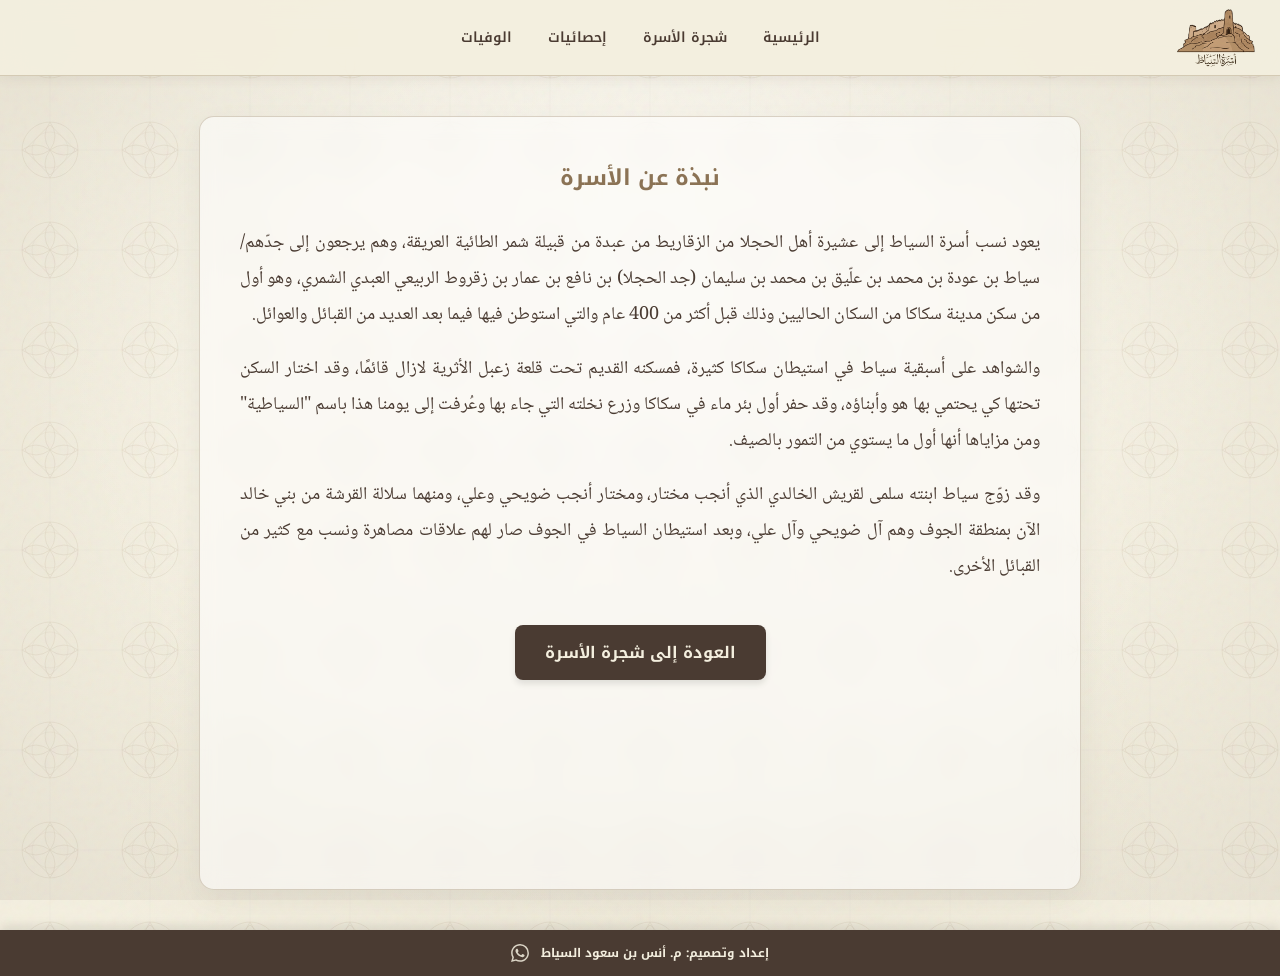
==== commit 846ccca7: "Add files via upload" ====
--- a/about.html
+++ b/about.html
@@ -13,24 +13,13 @@
     <link rel="preconnect" href="https://fonts.gstatic.com" crossorigin>
     <link rel="stylesheet" href="https://fonts.googleapis.com/css2?family=Noto+Naskh+Arabic:wght@400;700&family=Reem+Kufi+Ink:wght@400;700&family=Noto+Kufi+Arabic:wght@100..900&display=swap">
     <link rel="stylesheet" href="style.css">
+    <style>
+        .content-container h2 { text-align: center; }
+    </style>
 </head>
 
 <body>
-    <div id="floating-menu-container">
-        <button id="menu-icon-btn" class="floating-btn" aria-label="القائمة">
-            <svg viewBox="0 0 24 24" width="20" height="20" stroke="#4a3b32" stroke-width="2.5" fill="none"
-                stroke-linecap="round" stroke-linejoin="round">
-                <line x1="3" y1="12" x2="21" y2="12"></line>
-                <line x1="3" y1="6" x2="21" y2="6"></line>
-                <line x1="3" y1="18" x2="21" y2="18"></line>
-            </svg>
-        </button>
-        <div id="menu-dropdown"></div>
-    </div>
-
-    <div class="header">
-        <img src="logo.png" alt="شعار شجرة السياط">
-    </div>
+  
 
     <div class="content-container">
         <h2>نبذة عن الأسرة</h2>
@@ -57,6 +46,7 @@
     </div>
 
     <footer class="bottom-footer"></footer>
+    <script src="particles.js"></script>
     <script src="menu.js"></script>
 </body>
 
--- a/style.css
+++ b/style.css
@@ -19,6 +19,7 @@
     --shadow-sm: 0 4px 6px rgba(0, 0, 0, 0.1);
     --shadow-md: 0 10px 30px rgba(0, 0, 0, 0.05);
     --noise-bg: url("data:image/svg+xml,%3Csvg viewBox='0 0 200 200' xmlns='http://www.w3.org/2000/svg'%3E%3Cfilter id='noiseFilter'%3E%3CfeTurbulence type='fractalNoise' baseFrequency='0.65' numOctaves='3' stitchTiles='stitch'/%3E%3C/filter%3E%3Crect width='100%25' height='100%25' filter='url(%23noiseFilter)' opacity='0.05'/%3E%3C/svg%3E");
+    --arabesque-bg: url("data:image/svg+xml,%3Csvg xmlns='http://www.w3.org/2000/svg' width='100' height='100' viewBox='0 0 100 100'%3E%3Cg fill='none' stroke='%238b7355' opacity='0.18'%3E%3Ccircle cx='50' cy='50' r='28' stroke-width='0.6'/%3E%3Ccircle cx='50' cy='50' r='18' stroke-width='0.4'/%3E%3Cpath d='M50 22 Q60 36 50 50 Q40 36 50 22Z' stroke-width='0.6' fill='%238b7355' fill-opacity='0.03'/%3E%3Cpath d='M50 78 Q60 64 50 50 Q40 64 50 78Z' stroke-width='0.6' fill='%238b7355' fill-opacity='0.03'/%3E%3Cpath d='M22 50 Q36 40 50 50 Q36 60 22 50Z' stroke-width='0.6' fill='%238b7355' fill-opacity='0.03'/%3E%3Cpath d='M78 50 Q64 40 50 50 Q64 60 78 50Z' stroke-width='0.6' fill='%238b7355' fill-opacity='0.03'/%3E%3Crect x='32' y='32' width='36' height='36' rx='2' transform='rotate(45 50 50)' stroke-width='0.5'/%3E%3Cpath d='M50 0 L50 22 M50 78 L50 100 M0 50 L22 50 M78 50 L100 50' stroke-width='0.3' opacity='0.5'/%3E%3C/g%3E%3C/svg%3E");
 }
 
 /* =========================================
@@ -28,7 +29,13 @@
     font-family: var(--font-body);
     direction: rtl;
     background-color: var(--color-bg);
-    background-image: var(--noise-bg);
+    background-image:
+        var(--noise-bg),
+        var(--arabesque-bg),
+        radial-gradient(ellipse at center, transparent 50%, rgba(74, 59, 50, 0.08) 100%),
+        radial-gradient(ellipse at 50% 30%, rgba(255,255,255,0.45) 0%, transparent 70%),
+        radial-gradient(ellipse at 50% 100%, rgba(139,115,85,0.06) 0%, transparent 60%);
+    background-attachment: scroll, scroll, fixed, scroll, scroll;
     color: var(--color-text);
     margin: 0;
     display: flex;
@@ -46,6 +53,11 @@
     overflow: hidden;
 }
 
+/* Tree page: simpler background (pattern can interfere with SVG tree) */
+body.tree-page {
+    background-attachment: scroll;
+}
+
 /* Intro page: centered */
 body.intro-page {
     align-items: center;
@@ -71,7 +83,7 @@
 .content-container {
     max-width: 800px;
     width: 85%;
-    margin: 20px auto 40px;
+    margin: 40px auto 40px;
     padding: 40px;
     background: rgba(255, 255, 255, 0.55);
     backdrop-filter: blur(10px);
@@ -85,8 +97,8 @@
     font-family: var(--font-heading);
     color: var(--color-accent);
     font-size: 22px;
-    border-bottom: 2px solid rgba(139, 115, 85, 0.2);
-    padding-bottom: 10px;
+    border-bottom: none;
+    padding-bottom: 8px;
     margin-top: 30px;
     text-align: right;
 }
@@ -108,10 +120,15 @@
     color: var(--color-text);
     text-align: center;
     margin: 0 auto 25px;
-    padding-bottom: 15px;
-    border-bottom: 2px solid rgba(139, 115, 85, 0.25);
+    padding-bottom: 20px;
+    border-bottom: none;
     line-height: 1.6;
     max-width: 600px;
+    position: relative;
+}
+
+.page-title::after {
+    content: none;
 }
 
 /* ── Back Button ── */
@@ -243,67 +260,186 @@
 }
 
 /* =========================================
-   Floating Menu (shared)
-   ========================================= */
+   Top Navigation Bar
+   ========================================= */
+#top-navbar {
+    position: fixed;
+    top: 0;
+    left: 0;
+    right: 0;
+    z-index: 1001;
+    height: 76px;
+    background: rgba(244, 239, 223, 0.92);
+    backdrop-filter: blur(12px);
+    -webkit-backdrop-filter: blur(12px);
+    border-bottom: 1px solid var(--color-border);
+    box-shadow: 0 2px 12px rgba(74, 59, 50, 0.08);
+    display: grid;
+    grid-template-columns: 1fr auto 1fr;
+    align-items: center;
+    padding: 0 24px;
+    box-sizing: border-box;
+    direction: rtl;
+}
+
+/* Logo: first (rightmost in RTL) column */
+#top-navbar > a:first-child {
+    justify-self: start;
+}
+
+#navbar-logo {
+    height: 60px;
+    width: auto;
+    display: block;
+}
+
+/* Links: center column */
+#navbar-links {
+    display: flex;
+    align-items: center;
+    gap: 4px;
+    justify-self: center;
+}
+
+.nav-link {
+    font-family: var(--font-heading);
+    font-size: 14px;
+    font-weight: 600;
+    color: var(--color-text);
+    text-decoration: none;
+    padding: 8px 16px;
+    border-radius: var(--radius-sm);
+    transition: background 0.2s ease, color 0.2s ease;
+    white-space: nowrap;
+    position: relative;
+}
+
+.nav-link:hover {
+    background: rgba(139, 115, 85, 0.1);
+    color: var(--color-accent);
+}
+
+.nav-link.active {
+    background: rgba(139, 115, 85, 0.12);
+    color: var(--color-accent);
+}
+
+.nav-link.active::after {
+    content: '';
+    position: absolute;
+    bottom: 0;
+    right: 20%;
+    left: 20%;
+    height: 2px;
+    background: var(--color-accent);
+    border-radius: 2px;
+}
+
+/* Hamburger toggle (mobile only) */
+#navbar-toggle {
+    display: none;
+    background: none;
+    border: none;
+    cursor: pointer;
+    padding: 8px;
+    color: var(--color-text);
+    justify-self: end;
+}
+
+#navbar-toggle svg {
+    width: 22px;
+    height: 22px;
+    display: block;
+}
+
+/* Mobile dropdown */
+#navbar-mobile-menu {
+    display: none;
+    position: fixed;
+    top: 76px;
+    left: 0;
+    right: 0;
+    z-index: 9999;
+    background: rgba(244, 239, 223, 0.97);
+    backdrop-filter: blur(12px);
+    -webkit-backdrop-filter: blur(12px);
+    border-bottom: 1px solid var(--color-border);
+    box-shadow: 0 8px 24px rgba(74, 59, 50, 0.12);
+    flex-direction: column;
+    padding: 8px 0;
+    opacity: 0;
+    transform: translateY(-8px);
+    transition: opacity 0.25s ease, transform 0.25s ease;
+}
+
+#navbar-mobile-menu.open {
+    display: flex;
+    opacity: 1;
+    transform: translateY(0);
+}
+
+#navbar-mobile-menu .nav-link {
+    padding: 14px 24px;
+    font-size: 15px;
+    border-radius: 0;
+    text-align: right;
+    border-bottom: 1px solid rgba(139, 115, 85, 0.1);
+}
+
+#navbar-mobile-menu .nav-link:last-child {
+    border-bottom: none;
+}
+
+#navbar-mobile-menu .nav-link:hover {
+    background: rgba(139, 115, 85, 0.08);
+}
+
+#navbar-mobile-menu .nav-link.active {
+    background: rgba(139, 115, 85, 0.08);
+    text-decoration: underline;
+    text-decoration-color: var(--color-accent);
+    text-decoration-thickness: 2px;
+    text-underline-offset: 4px;
+}
+
+/* Hide the desktop underline bar in mobile menu */
+#navbar-mobile-menu .nav-link.active::after {
+    display: none;
+}
+
+/* Push page content below the fixed nav */
+body {
+    padding-top: 76px;
+}
+
+/* Intro page has no navbar — remove padding */
+body.intro-page {
+    padding-top: 0;
+}
+
+/* Tree page: shift header overlay down */
+body.tree-page {
+    padding-top: 76px;
+}
+
+@media (max-width: 768px) {
+    #navbar-links {
+        display: none;
+    }
+
+    #navbar-toggle {
+        display: block;
+        grid-column: 3;
+    }
+
+    #top-navbar {
+        padding: 0 16px;
+    }
+}
+
+/* Legacy floating-menu support — hide on pages with navbar */
 #floating-menu-container {
-    position: fixed;
-    top: 20px;
-    right: 20px;
-    z-index: 1001;
-}
-
-#menu-dropdown {
-    position: absolute;
-    top: 100%;
-    right: 0;
-    margin-top: 10px;
-    background: rgba(244, 239, 223, 0.95);
-    backdrop-filter: blur(10px);
-    -webkit-backdrop-filter: blur(10px);
-    border: 1px solid var(--color-border-strong);
-    border-radius: var(--radius-sm);
-    box-shadow: 0 8px 16px rgba(0, 0, 0, 0.15);
-    overflow: hidden;
-    display: flex;
-    flex-direction: column;
-    min-width: 160px;
-    opacity: 0;
-    visibility: hidden;
-    transform: translateY(-10px);
-    transition: opacity 0.3s ease, transform 0.3s ease, visibility 0.3s ease;
-    z-index: 1002;
-}
-
-#menu-dropdown.show {
-    opacity: 1;
-    visibility: visible;
-    transform: translateY(0);
-}
-
-.menu-item {
-    background: transparent;
-    border: none;
-    border-bottom: 1px solid rgba(139, 115, 85, 0.2);
-    color: var(--color-text);
-    font-family: var(--font-body);
-    font-size: 14px;
-    font-weight: bold;
-    padding: 12px 15px;
-    cursor: pointer;
-    text-align: right;
-    text-decoration: none;
-    width: 100%;
-    box-sizing: border-box;
-    display: block;
-    outline: none;
-}
-
-.menu-item:last-child {
-    border-bottom: none;
-}
-
-.menu-item:hover {
-    background: rgba(255, 255, 255, 0.6);
+    display: none;
 }
 
 /* =========================================
@@ -334,6 +470,29 @@
     background: #ffffff;
     transform: scale(1.1);
     box-shadow: 0 6px 12px rgba(139, 115, 85, 0.2);
+}
+
+/* Instant custom tooltip (JS-managed, appended to body to avoid clipping) */
+.btn-tooltip {
+    position: fixed;
+    background: var(--color-dark);
+    color: var(--color-cream);
+    font-size: 12px;
+    font-weight: 600;
+    font-family: var(--font-body);
+    padding: 5px 10px;
+    border-radius: var(--radius-sm);
+    white-space: nowrap;
+    pointer-events: none;
+    z-index: 10000;
+    opacity: 0;
+    transform: scale(0.95);
+    transition: opacity 0.15s ease, transform 0.15s ease;
+}
+
+.btn-tooltip.visible {
+    opacity: 1;
+    transform: scale(1);
 }
 
 .floating-btn svg {
@@ -541,20 +700,29 @@
     text-align: right;
 }
 
+/* =========================================
+   Tree Page: Right-Side Control Column
+   ========================================= */
+#right-controls {
+    position: fixed;
+    top: 96px; /* 76px navbar + 20px gap */
+    right: 20px;
+    display: flex;
+    flex-direction: column;
+    gap: 10px;
+    z-index: 1001;
+}
+
 #floating-search-container {
-    position: absolute;
-    top: 20px;
-    left: 20px;
-    z-index: 1001;
-    display: flex;
-    justify-content: flex-start;
+    position: relative;
+    display: flex;
     height: 45px;
 }
 
 .search-wrapper {
     position: absolute;
     top: 0;
-    left: 0;
+    right: 0;
     width: min(250px, calc(100vw - 80px));
     z-index: 1001;
 }
@@ -588,7 +756,8 @@
 
 ul#search-results {
     top: 50px;
-    left: 0;
+    right: 0;
+    left: auto;
     position: absolute;
     width: 100%;
     margin: 0;
@@ -622,13 +791,9 @@
    Tree Page: Zoom Controls
    ========================================= */
 .zoom-controls {
-    position: absolute;
-    top: 75px;
-    left: 20px;
     display: flex;
     flex-direction: column;
     gap: 10px;
-    z-index: 1000;
 }
 
 .zoom-controls button:hover {
@@ -674,14 +839,27 @@
     box-shadow: 0 4px 12px rgba(139, 115, 85, 0.25);
 }
 
+/* Desktop: hide toggle, keep controls always open */
+@media (min-width: 769px) {
+    #controls-toggle-btn {
+        display: none;
+    }
+
+    #controls-panel {
+        max-height: none !important;
+        opacity: 1 !important;
+        transform: none !important;
+        pointer-events: auto !important;
+        overflow: visible !important;
+        transition: none !important;
+    }
+}
+
 /* =========================================
    Tree Page: Share Button & Toast
    ========================================= */
 #share-btn {
-    position: absolute;
-    top: 75px;
-    right: 20px;
-    z-index: 1000;
+    /* flows naturally at the bottom of #right-controls */
 }
 
 #share-toast {
@@ -711,11 +889,113 @@
 }
 
 /* =========================================
+   Mobile: Navbar Tree Action Icons
+   ========================================= */
+#navbar-tree-actions {
+    display: none; /* shown only on mobile */
+    position: fixed;
+    top: 0;
+    left: 56px; /* start after the hamburger button */
+    height: 76px;
+    z-index: 1002;
+    align-items: center;
+    padding: 0 4px;
+    gap: 2px;
+    pointer-events: none; /* container is invisible to clicks */
+}
+
+#navbar-tree-actions .navbar-tree-btn {
+    pointer-events: auto; /* only the buttons themselves are clickable */
+}
+
+.navbar-tree-btn {
+    background: none;
+    border: none;
+    cursor: pointer;
+    color: var(--color-text);
+    width: 38px;
+    height: 38px;
+    border-radius: var(--radius-sm);
+    display: flex;
+    align-items: center;
+    justify-content: center;
+    transition: background 0.2s ease, color 0.2s ease;
+    touch-action: manipulation;
+}
+
+.navbar-tree-btn:active,
+.navbar-tree-btn.active {
+    background: rgba(139, 115, 85, 0.12);
+    color: var(--color-accent);
+}
+
+/* Controls dropdown slides down from below the navbar */
+#navbar-controls-dropdown {
+    display: flex;
+    position: fixed;
+    top: 76px;
+    left: 0;
+    right: 0;
+    background: rgba(244, 239, 223, 0.97);
+    backdrop-filter: blur(14px);
+    -webkit-backdrop-filter: blur(14px);
+    border-bottom: 1px solid var(--color-border);
+    box-shadow: 0 4px 16px rgba(74, 59, 50, 0.1);
+    z-index: 1001;
+    padding: 12px 16px;
+    flex-direction: row;
+    justify-content: center;
+    align-items: center;
+    gap: 12px;
+    visibility: hidden;
+    pointer-events: none;
+    opacity: 0;
+    transform: translateY(-8px);
+    transition: opacity 0.25s ease, transform 0.25s ease, visibility 0s linear 0.25s;
+}
+
+#navbar-controls-dropdown.open {
+    visibility: visible;
+    pointer-events: auto;
+    opacity: 1;
+    transform: translateY(0);
+    transition: opacity 0.25s ease, transform 0.25s ease, visibility 0s linear 0s;
+}
+
+/* ── Tree page mobile overrides (must come after all tree CSS) ── */
+@media (max-width: 768px) {
+    /* Hide desktop right-controls column */
+    #right-controls {
+        display: none;
+    }
+
+    /* Show navbar tree icons */
+    #navbar-tree-actions {
+        display: flex;
+    }
+
+    /* Search wrapper drops down just below the navbar */
+    .search-wrapper {
+        position: fixed;
+        top: 84px;
+        right: 16px;
+        left: 16px;
+        width: auto;
+        bottom: auto;
+    }
+
+    /* 16px minimum prevents iOS/Android from auto-zooming on input focus */
+    .search-wrapper input {
+        font-size: 16px;
+    }
+}
+
+/* =========================================
    Tree Page: Header Overlay (Logo + Lineage)
    ========================================= */
 #header-overlay {
     position: fixed;
-    top: 0;
+    top: 76px;
     left: 50%;
     transform: translateX(-50%);
     z-index: 900;
@@ -850,15 +1130,18 @@
 
     .floating-btn,
     #floating-menu-container,
-    #floating-search-container,
-    .zoom-controls,
-    #share-btn,
+    #right-controls,
+    #navbar-tree-actions,
+    #navbar-controls-dropdown,
     #share-toast,
     .back-btn-container,
     #header-overlay,
-    #ui-wrapper {
+    #ui-wrapper,
+    #particles-canvas,
+    #sparkle-canvas {
         display: none !important;
     }
+
 
     .content-container {
         background: none !important;
